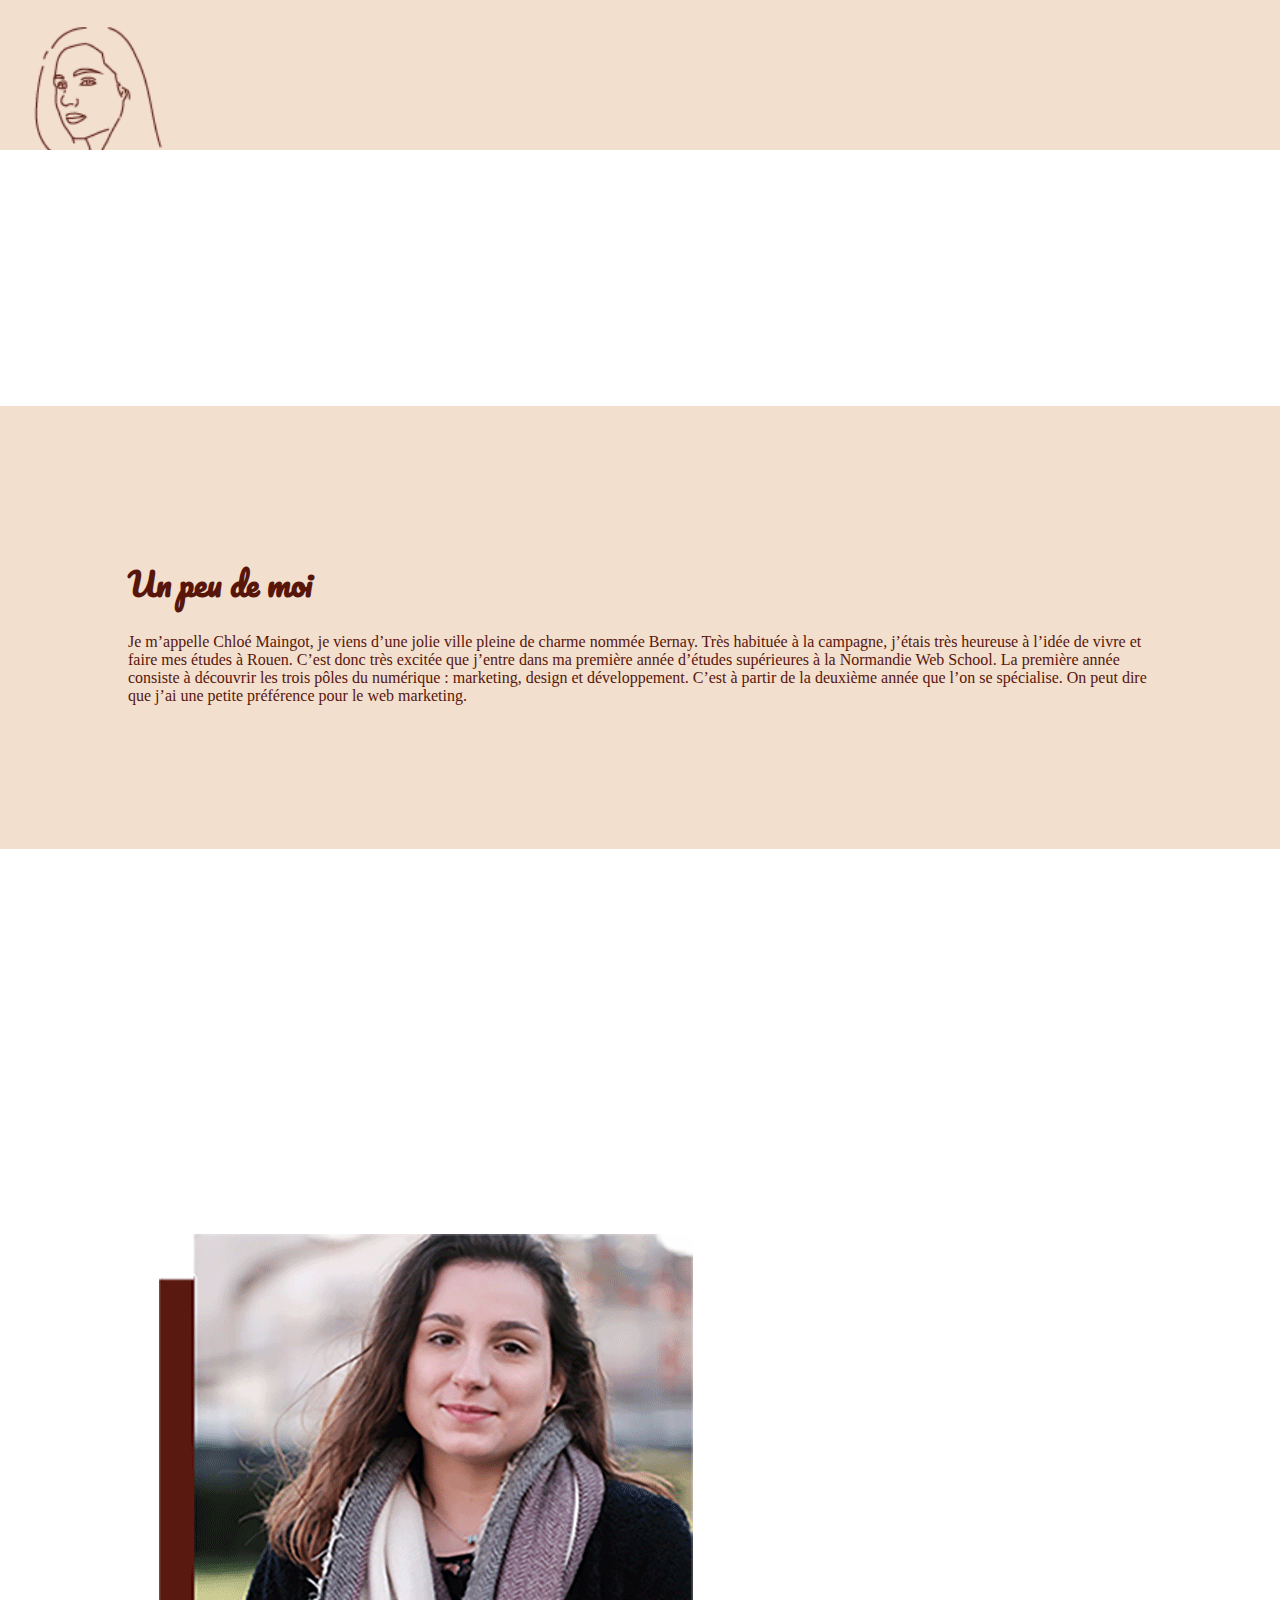
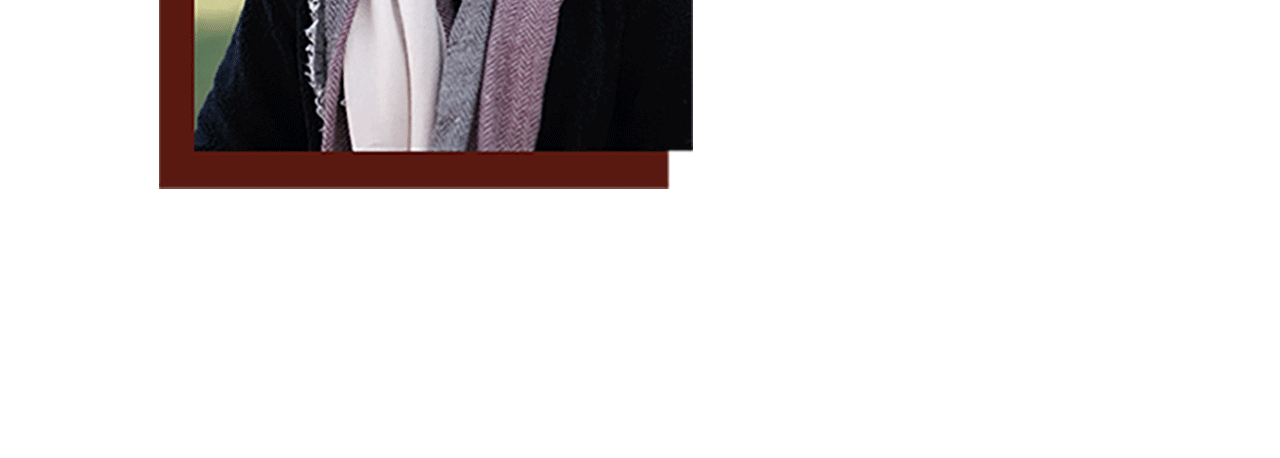
==== index.html @ ec168b0d "image" ====
<!DOCTYPE html>

<html>
     <head>
        <meta charset="utf-8">
        <link rel="stylesheet" href="style.css">
        <meta name="viewport" content="width=device-width,initial-scale=1.0"/>
        <link href="https://fonts.googleapis.com/css?family=Roboto&display=swap" rel="stylesheet">
        <link href="https://fonts.googleapis.com/css?family=Pacifico&display=swap" rel="stylesheet"> 
    <title>Chloé Maingot</title>
     </head>

     <body>
        <header class="navigation"></header>
        <div class="wrapper">
        <div class="box1"><class="bannière"><img  class="logo" src="css\img\chloe_maingot.png">
            
            <ul class="menu">
                <li><a href="#Chloé Maingot"></a>Chloe Maingot</li>

                <li><a href="#Mes réalisations"></a>Mes réalisations</li>

             </ul>
            </diV>
        
       <div class="box2"></div>

       <div class="box3">
           <h1 class="titre">Un peu de moi</h1>
           <p>Je m’appelle Chloé Maingot, je viens d’une jolie ville pleine de charme nommée Bernay. Très habituée à la campagne, j’étais très heureuse à l’idée de vivre et faire mes études à Rouen.
            C’est donc très excitée que j’entre dans ma première année d’études supérieures à  la Normandie Web School. La première année consiste à découvrir les trois pôles du numérique : marketing, design et développement.
            C’est à partir de la deuxième année que l’on se spécialise. On peut dire que j’ai une petite préférence pour le web marketing.</p>
       </div>

       <div class="box4"><img class="moi" src="css\img\chloe-maingot.png"></div>

         </header>
     </body>
---- style.css ----
/*Haut de Page*/

html,body {
    margin: 0%;
    padding: 0%
}
.wrapper{
    display: grid;
}
.box1{
    background-color: #f2dfce;
    height: 150px;
    width: 150%;
}
.logo{
    height: none;
    width: 10%;
    padding-right: 10%;

}
.menu{
    list-style: none;
    display: flex;
    padding-right: 30%;
    font-family: cursive;
    color:#58160b ;
    font-size: 100%;
}
.box2{
    padding: 10%;
    background-color: #ffffff;
}
.box3{
    padding: 10%;
    background-color: #f2dfce;
    font-family: Georgia, 'Times New Roman', Times, serif;
    color: #58160b;
}
.titre{
    color: #58160b;
    padding-left: center;
    font-family: 'Pacifico', cursive;
}
.box4{
    height: 50px;
    width: auto;
}
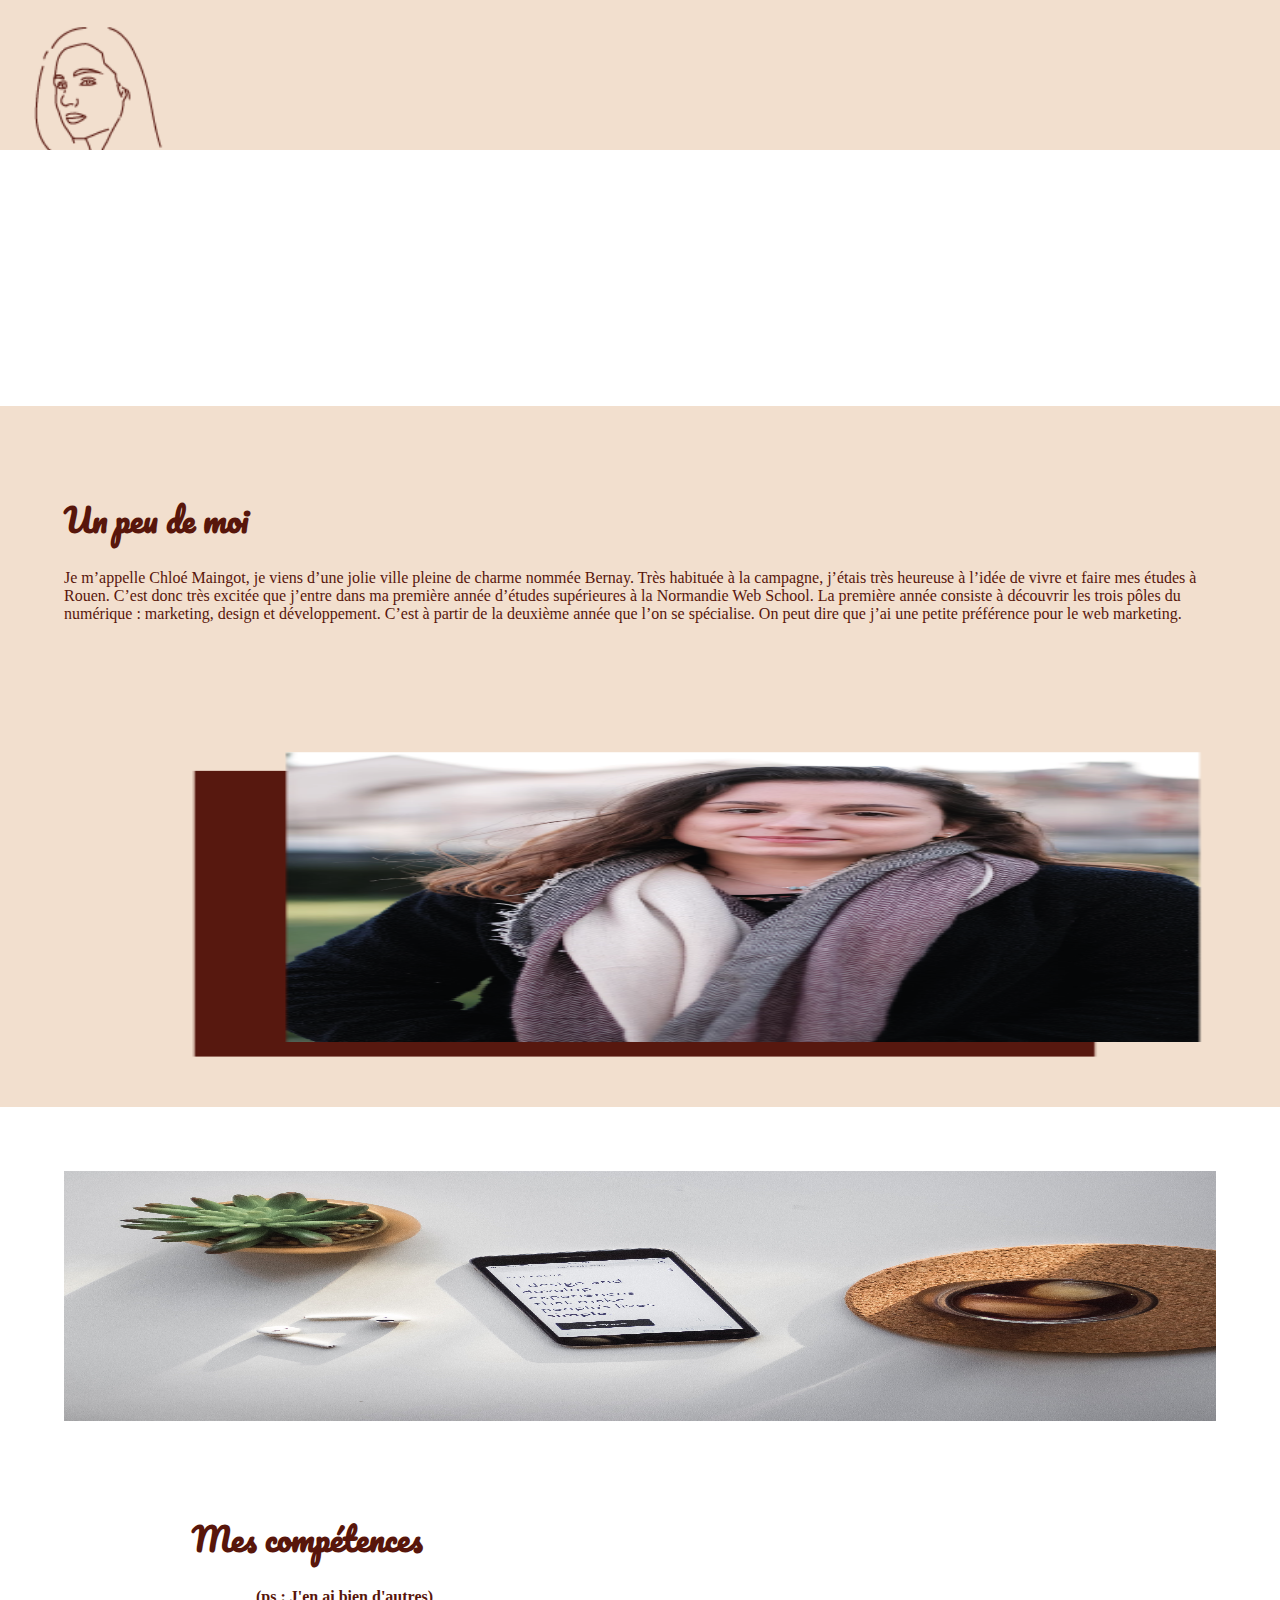
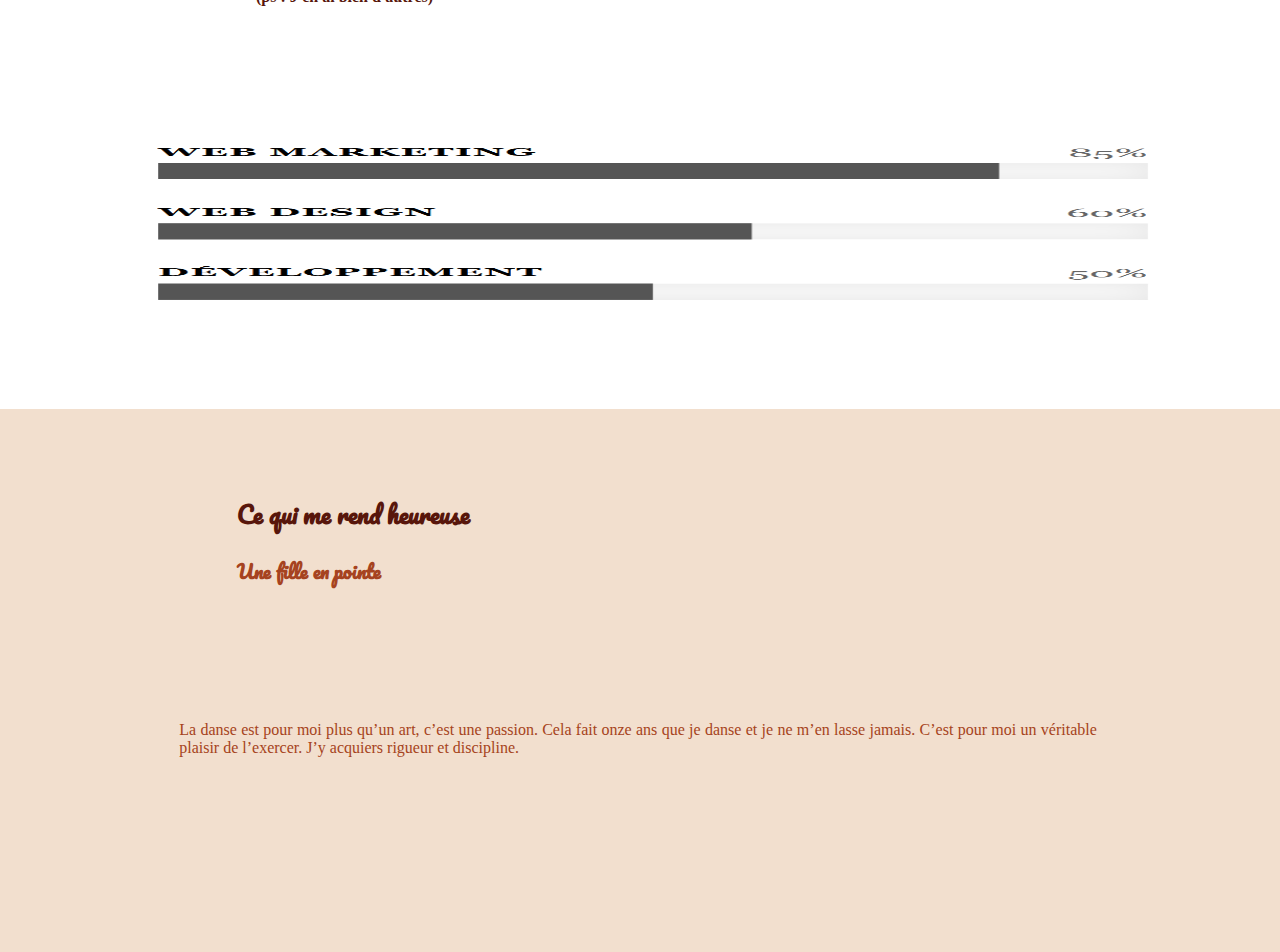
==== commit c98b2efb: "avancement" ====
--- a/index.html
+++ b/index.html
@@ -28,12 +28,30 @@
 
        <div class="box3">
            <h1 class="titre">Un peu de moi</h1>
-           <p>Je m’appelle Chloé Maingot, je viens d’une jolie ville pleine de charme nommée Bernay. Très habituée à la campagne, j’étais très heureuse à l’idée de vivre et faire mes études à Rouen.
+           <p class="présentation">Je m’appelle Chloé Maingot, je viens d’une jolie ville pleine de charme nommée Bernay. Très habituée à la campagne, j’étais très heureuse à l’idée de vivre et faire mes études à Rouen.
             C’est donc très excitée que j’entre dans ma première année d’études supérieures à  la Normandie Web School. La première année consiste à découvrir les trois pôles du numérique : marketing, design et développement.
             C’est à partir de la deuxième année que l’on se spécialise. On peut dire que j’ai une petite préférence pour le web marketing.</p>
        </div>
 
-       <div class="box4"><img class="moi" src="css\img\chloe-maingot.png"></div>
+       <div class="box4"><img class="moi" src="css\img\unpeu-demoi.png"></div>
+       <div class="box5"><img class="competences" src="css\img\skills.jpg"></div>
+       <div class="box6">
+           <h1 class="titre2">Mes compétences</h1>
+           <h4 class="sous-titre">(ps : J'en ai bien d'autres)</h4>
+       </div>
+
+       <div class="box7"><img class="progression" src="css\img\barre-de-progression.png"></div>
+       <div class="box8">
+           <h2 class="passions">Ce qui me rend heureuse</h2>
+
+       
+
+       <div class="box9">
+            <h3 class="danse">Une fille en pointe</h3>
+            <p class="danse2">La danse est pour moi plus qu’un art, c’est une passion. Cela fait onze ans que je danse et je ne m’en lasse jamais. C’est pour moi un véritable  plaisir de l’exercer. J’y acquiers rigueur et discipline.</p>
+       </div>
+
+       </div>
 
          </header>
      </body>--- a/style.css
+++ b/style.css
@@ -32,7 +32,7 @@
     background-color: #ffffff;
 }
 .box3{
-    padding: 10%;
+    padding: 5%;
     background-color: #f2dfce;
     font-family: Georgia, 'Times New Roman', Times, serif;
     color: #58160b;
@@ -42,7 +42,61 @@
     padding-left: center;
     font-family: 'Pacifico', cursive;
 }
+.presentation{
+    text-align: justify;
+}
 .box4{
-    height: 50px;
-    width: auto;
+    background-color: #f2dfce;
+   
+}
+.moi{
+    height: 400px;
+    width: 103%;
+}
+.box5{
+    padding: 5%;
+    background-color: #ffffff;
+}
+.competences{
+    height: 250px;
+    width: 100%;
+}
+.titre2{
+    color: #58160b;
+    padding-left: 15%;
+    font-family: 'Pacifico', cursive;
+}
+.sous-titre{
+    color: #58160b;
+    padding-left: 20%;
+    font-family: Georgia, 'Times New Roman', Times, serif;
+}
+.box7{
+   padding: 5%; 
+}
+.progression{
+    height: 250px;
+    width: 100%;
+}
+.box8{
+    padding: 5%;
+    background-color: #F2DFCe;
+
+}
+.passions{
+    color: #58160b;
+    padding-left: 15%;
+    font-family: 'Pacifico', cursive;
+}
+.danse{
+    color: #a64320;
+    padding-left: 15%;
+    padding-right: center;
+    font-family: 'Pacifico', cursive;  
+}
+.danse2{
+    padding: 10%;
+    text-align: justify;
+    font-family: Georgia, 'Times New Roman', Times, serif;
+    color: #a64320;  
 }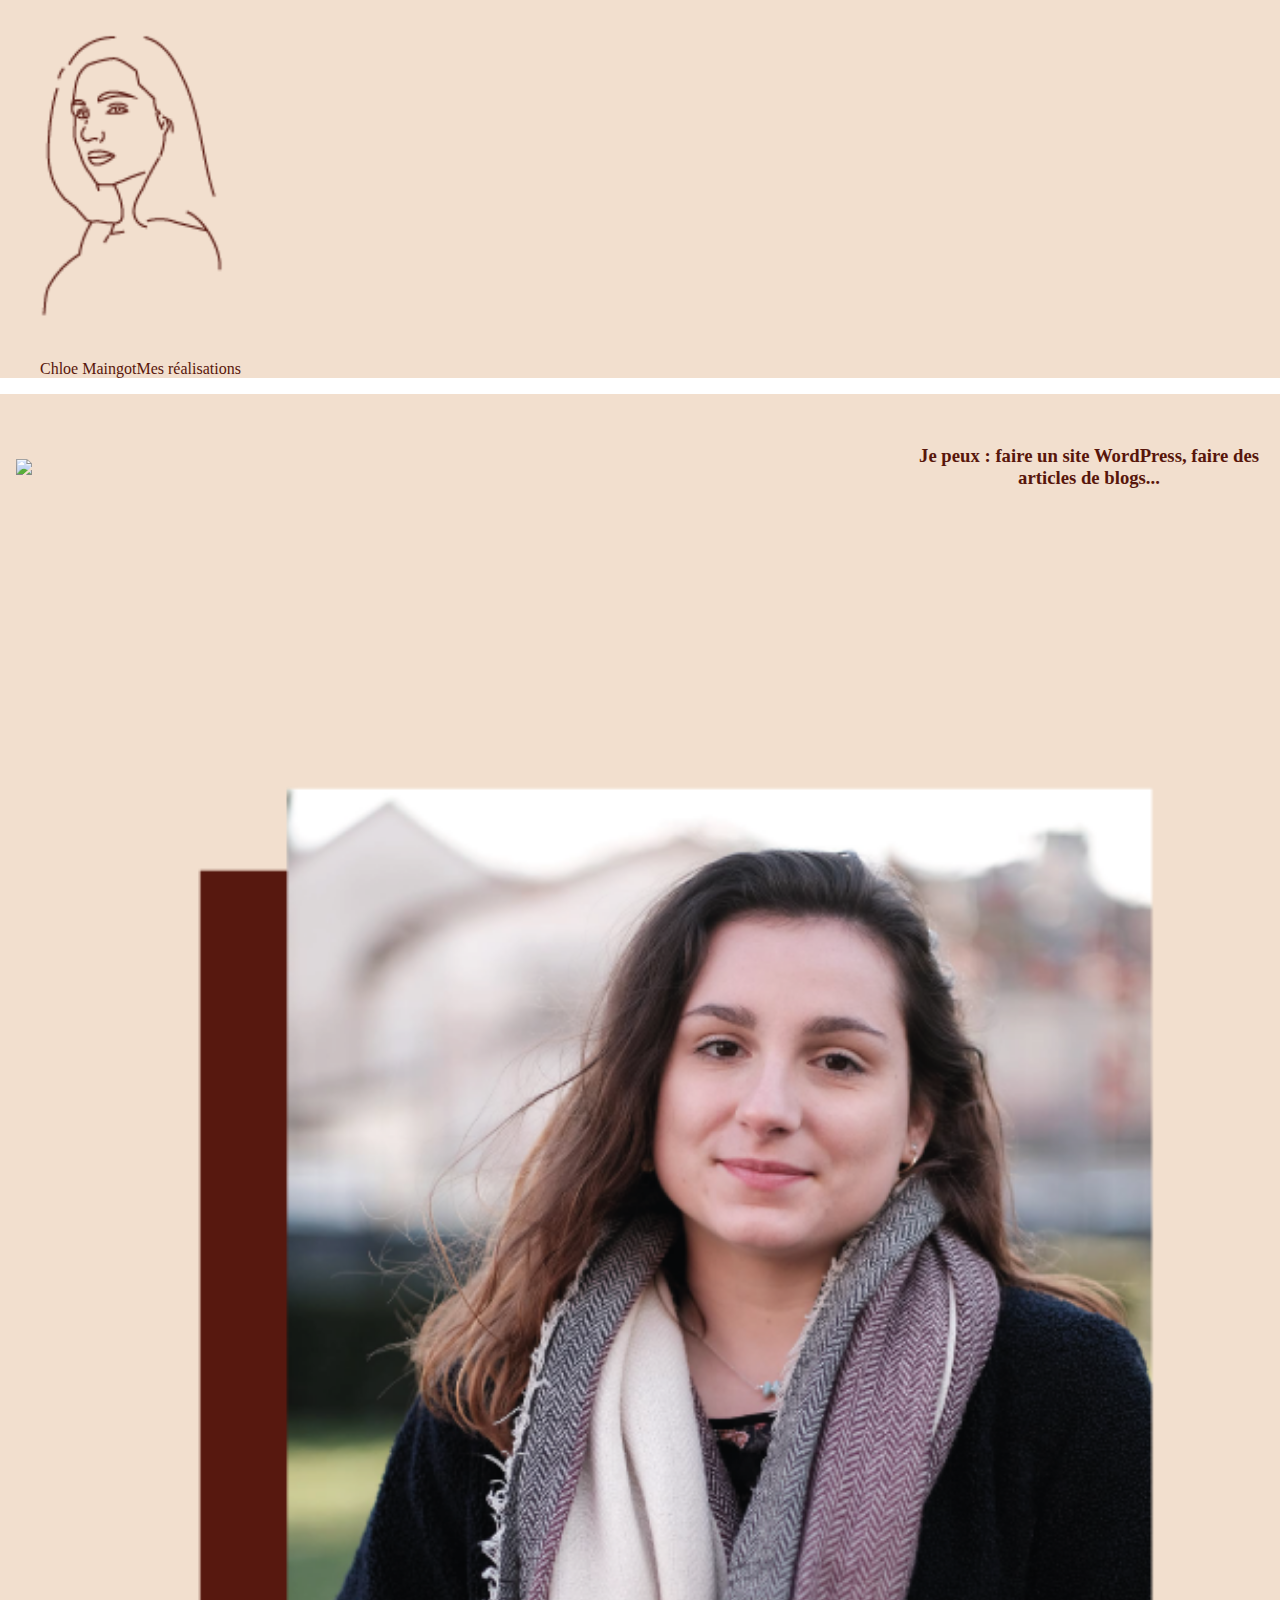
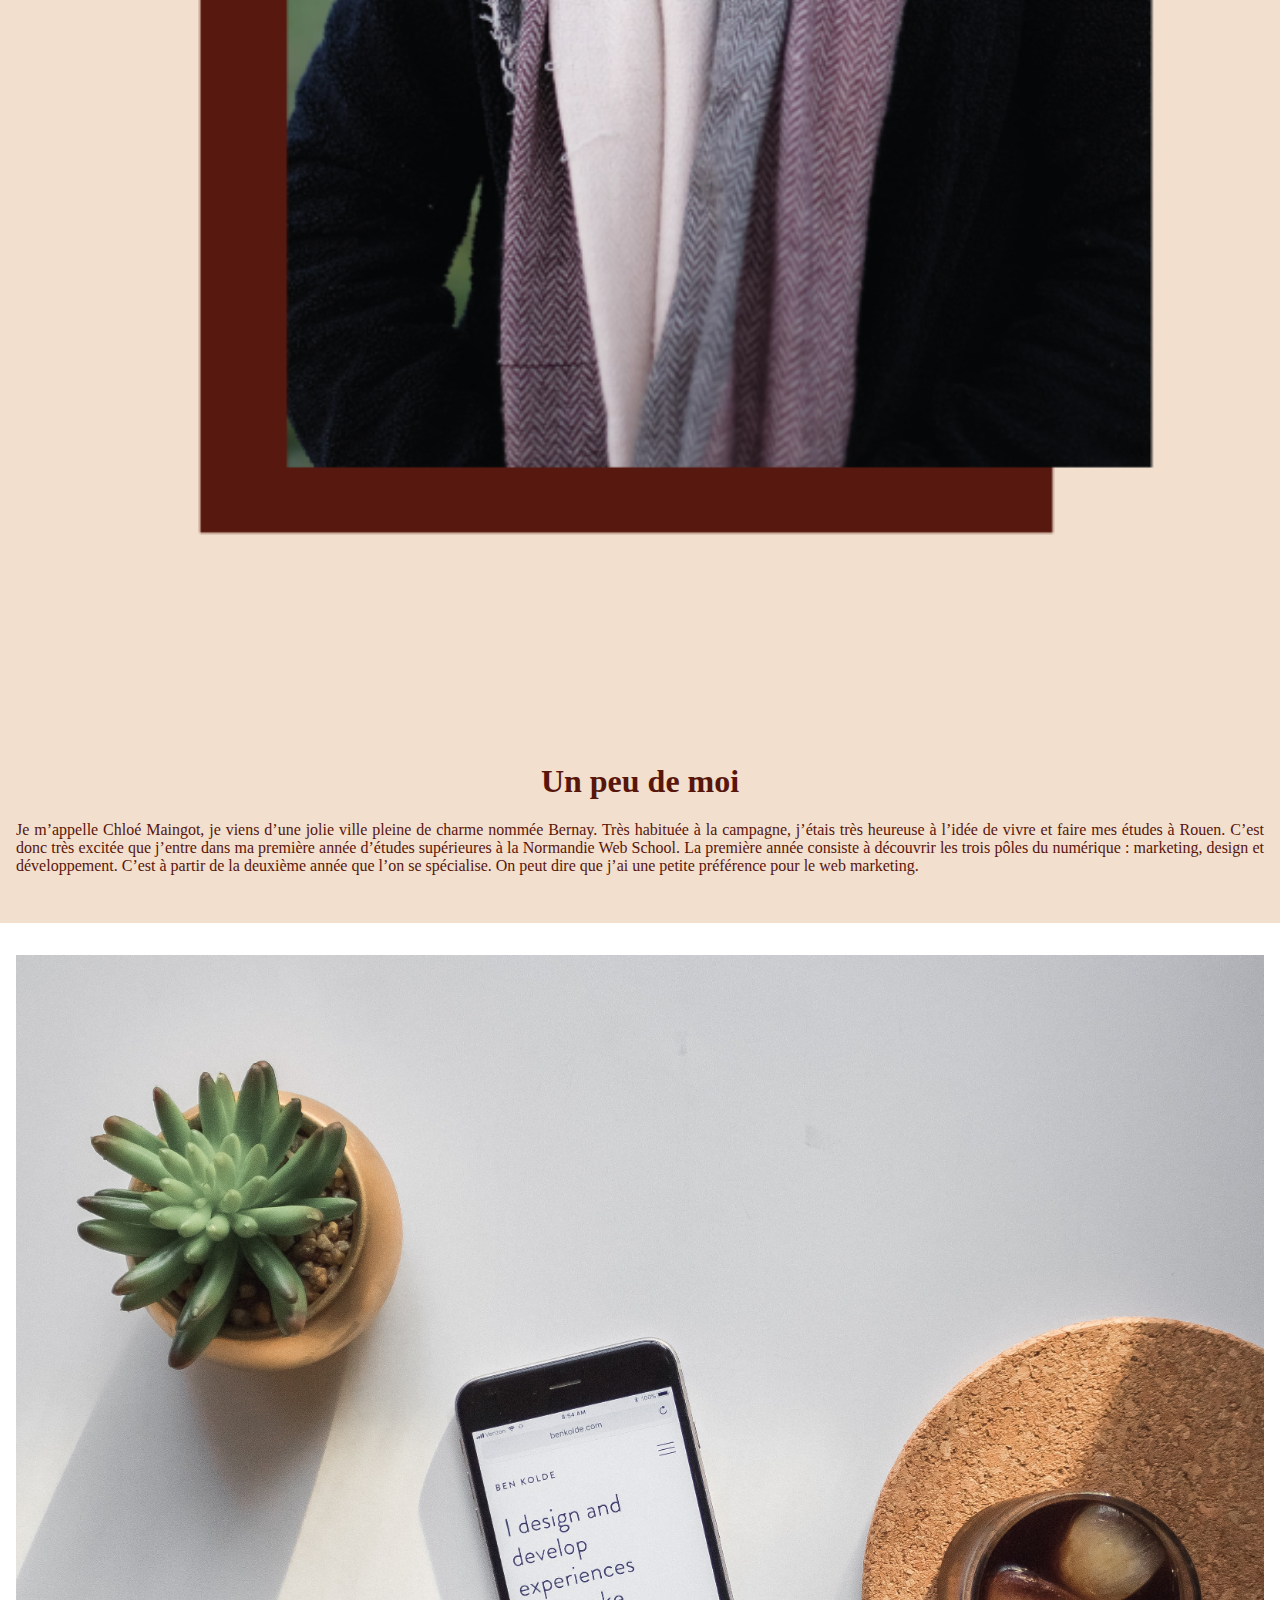
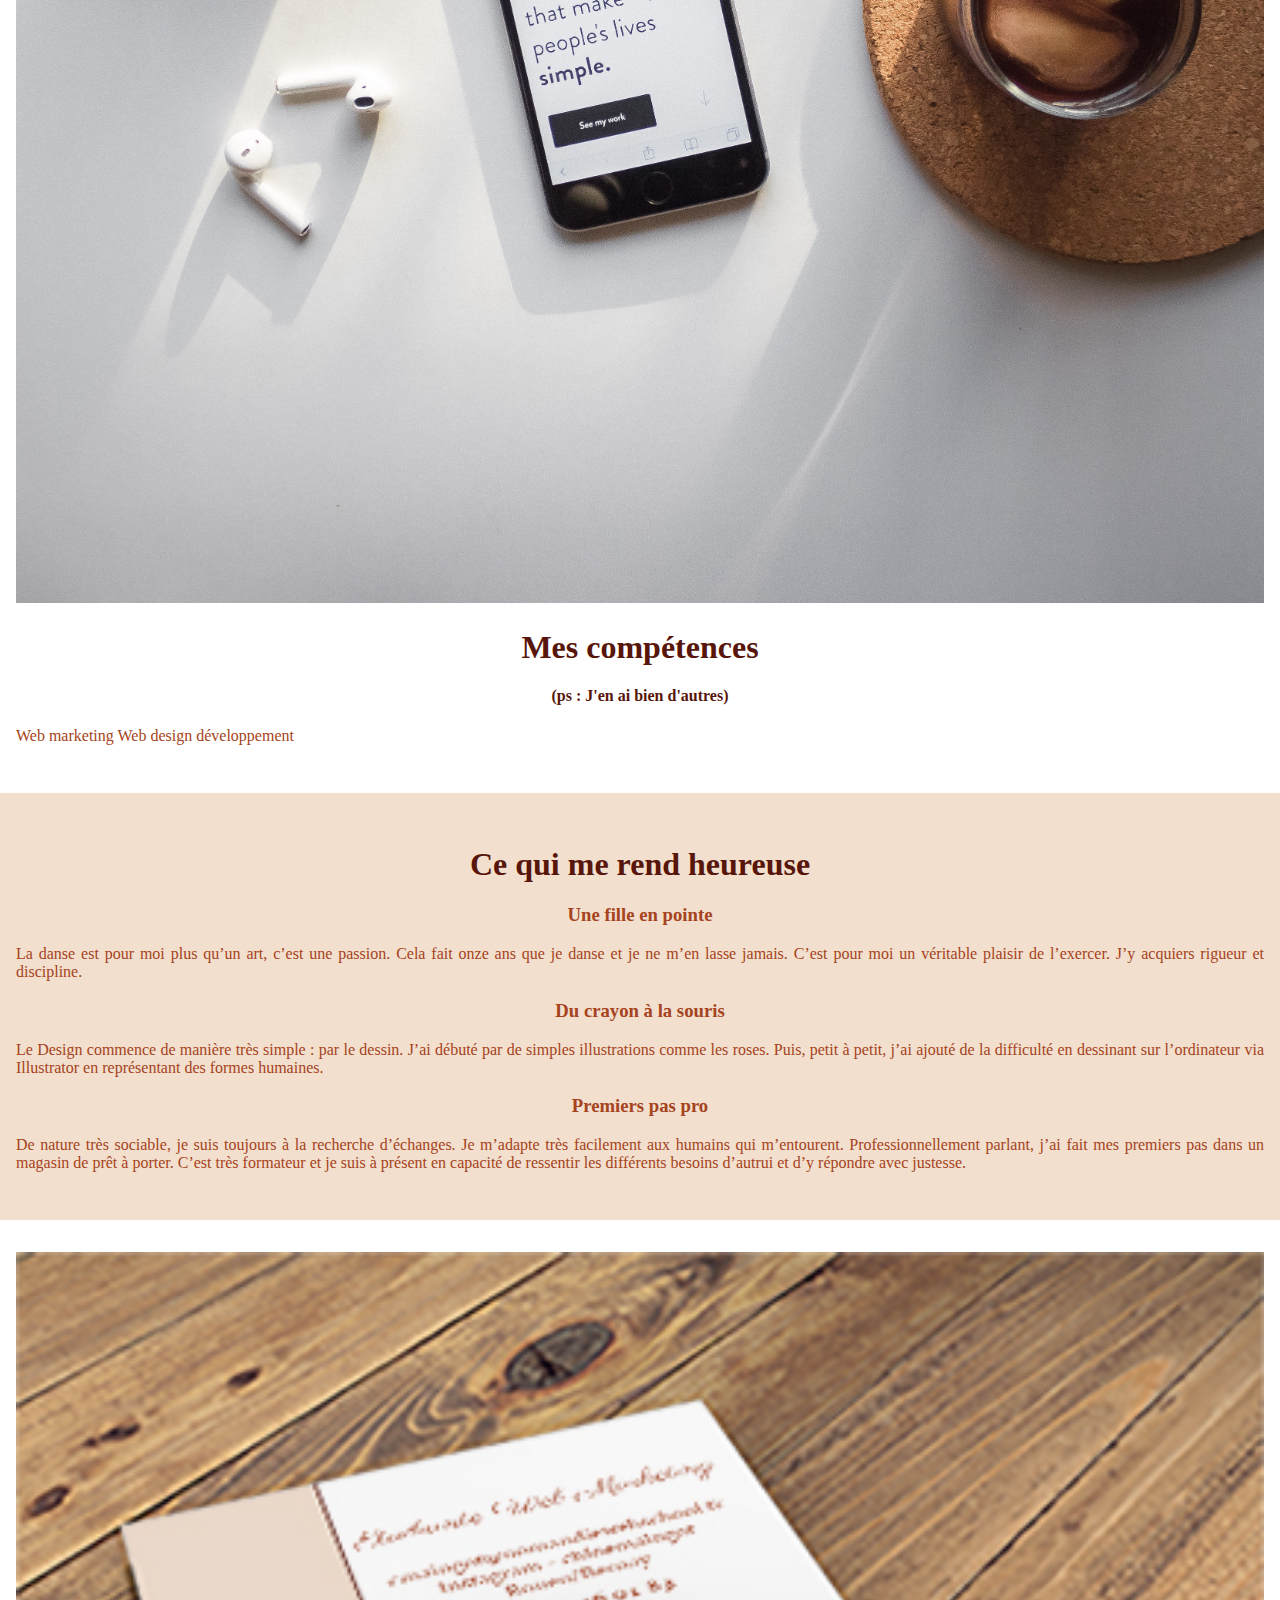
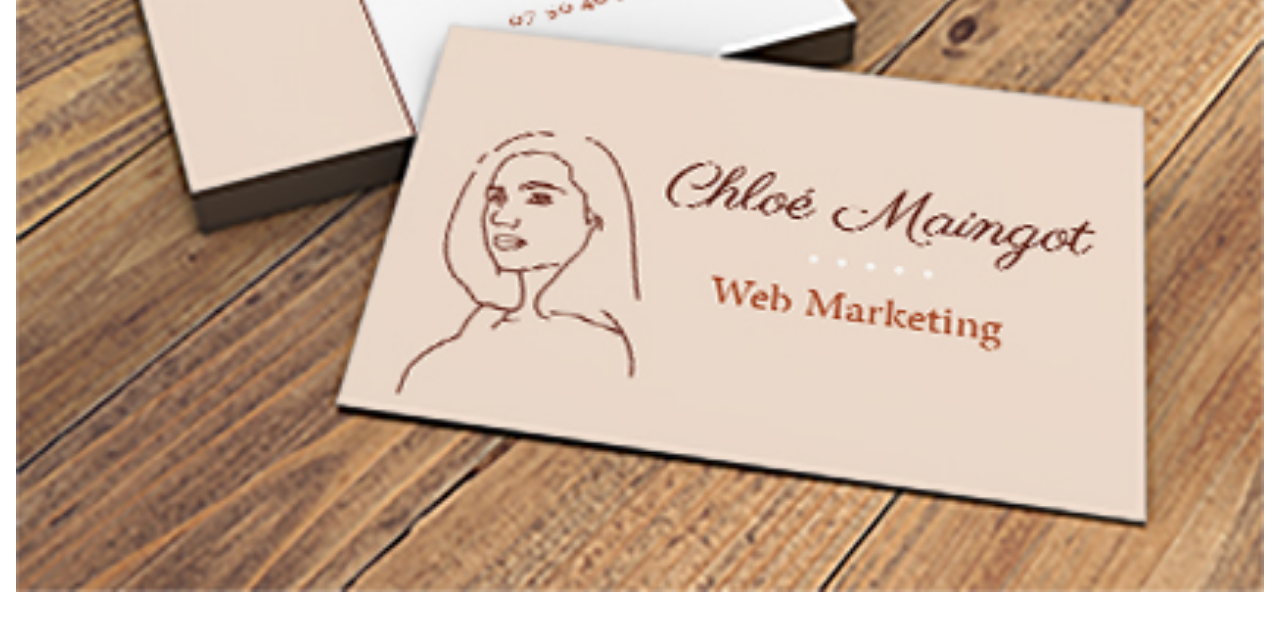
==== commit 1c3c2dbc: "Nouveau code" ====
--- a/index.html
+++ b/index.html
@@ -11,47 +11,79 @@
     <title>Chloé Maingot</title>
      </head>
 
-     <body>
-        <header class="navigation"></header>
-        <div class="wrapper">
-        <div class="box1"><class="bannière"><img  class="logo" src="css\img\chloe_maingot.png">
-            
-            <ul class="menu">
+   
+
+        <header id="header">
+            <class="bannière"><img  class="logo" src="css\img\chloe_maingot.png">
+            <ul id="menu">
                 <li><a href="#Chloé Maingot"></a>Chloe Maingot</li>
 
                 <li><a href="#Mes réalisations"></a>Mes réalisations</li>
 
              </ul>
-            </diV>
-        
-       <div class="box2"></div>
+        </header>
 
-       <div class="box3">
-           <h1 class="titre">Un peu de moi</h1>
-           <p class="présentation">Je m’appelle Chloé Maingot, je viens d’une jolie ville pleine de charme nommée Bernay. Très habituée à la campagne, j’étais très heureuse à l’idée de vivre et faire mes études à Rouen.
-            C’est donc très excitée que j’entre dans ma première année d’études supérieures à  la Normandie Web School. La première année consiste à découvrir les trois pôles du numérique : marketing, design et développement.
-            C’est à partir de la deuxième année que l’on se spécialise. On peut dire que j’ai une petite préférence pour le web marketing.</p>
-       </div>
+            <section id="intro">
+                <img class="image" src="css\img\DSCF4926.JPG">
+                <div class="content">
+                    <h3 class="jepeux">Je peux : faire un site WordPress, faire des articles de blogs...</h3>
+                </div>
+            </section>
 
-       <div class="box4"><img class="moi" src="css\img\unpeu-demoi.png"></div>
-       <div class="box5"><img class="competences" src="css\img\skills.jpg"></div>
-       <div class="box6">
-           <h1 class="titre2">Mes compétences</h1>
-           <h4 class="sous-titre">(ps : J'en ai bien d'autres)</h4>
-       </div>
+            <section id="unpeudemoi">
+                <img  class="moi" src="css\img\unpeu-demoi.png">
+                <div class="content"> 
+                    <h1 class="titre">Un peu de moi</h1>
+                    <p class="présentation">Je m’appelle Chloé Maingot, je viens d’une jolie ville pleine de charme nommée Bernay. Très habituée à la campagne, j’étais très heureuse à l’idée de vivre et faire mes études à Rouen.
+                     C’est donc très excitée que j’entre dans ma première année d’études supérieures à  la Normandie Web School. La première année consiste à découvrir les trois pôles du numérique : marketing, design et développement.
+                     C’est à partir de la deuxième année que l’on se spécialise. On peut dire que j’ai une petite préférence pour le web marketing.</p>
+                </div>
+            </section>
+       
 
-       <div class="box7"><img class="progression" src="css\img\barre-de-progression.png"></div>
-       <div class="box8">
-           <h2 class="passions">Ce qui me rend heureuse</h2>
+        <body>
+            <section id="competences">
+                <img class="skills" src="css\img\skills.jpg">
+                <div class="content">
+                    <h1>Mes compétences</h1>
+                    <h4>(ps : J'en ai bien d'autres)</h4> 
+                    <p>
+                        Web marketing
+                        Web design
+                        développement
+                    </p>
+                </div>
+            </section>
+
+            <section id="loisirs">
+                <h1>Ce qui me rend heureuse</h1>
+                <h3>Une fille en pointe</h3> 
+                <p>
+                    La danse est pour moi plus qu’un art, c’est une passion. Cela fait onze ans que je danse et je ne m’en lasse jamais. C’est pour moi un véritable  plaisir de l’exercer. J’y acquiers rigueur et discipline. </p>
+                <h3>Du crayon à la souris</h3> 
+                <p>Le Design commence de manière très simple : par le dessin. J’ai débuté par de simples illustrations comme les roses. Puis, petit à petit, j’ai ajouté de la difficulté en dessinant sur l’ordinateur via Illustrator en représentant des formes humaines.</p>
+                <h3>Premiers pas pro</h3>
+                <p>De nature très sociable, je suis toujours à la recherche d’échanges. Je m’adapte très facilement aux humains qui m’entourent. Professionnellement parlant, j’ai fait mes premiers pas dans un magasin de prêt à porter. C’est très formateur et je suis à présent en capacité de ressentir les différents besoins d’autrui et d’y répondre avec justesse.</p>
+            </section>
+
+            <section id="mapageinfo">
+                <img class="carte" src="css\img\carte-de-visite.jpg">
+                <div class="content">
+                    
+                </div>
+            </section>
+            
+
+
+
+
+
+        </body>
+
 
        
 
-       <div class="box9">
-            <h3 class="danse">Une fille en pointe</h3>
-            <p class="danse2">La danse est pour moi plus qu’un art, c’est une passion. Cela fait onze ans que je danse et je ne m’en lasse jamais. C’est pour moi un véritable  plaisir de l’exercer. J’y acquiers rigueur et discipline.</p>
-       </div>
 
-       </div>
+    
 
-         </header>
-     </body>+
--- a/style.css
+++ b/style.css
@@ -5,21 +5,22 @@
     margin: 0%;
     padding: 0%
 }
-.wrapper{
-    display: grid;
+
+
+/* ------------------------- */
+
+section {
+    padding: 2em 1em;
 }
-.box1{
-    background-color: #f2dfce;
-    height: 150px;
-    width: 150%;
+
+
+#header {
+    background-color: #F2DFCe;
 }
 .logo{
-    height: none;
-    width: 10%;
-    padding-right: 10%;
-
+    width: 20%;
 }
-.menu{
+#menu{
     list-style: none;
     display: flex;
     padding-right: 30%;
@@ -27,76 +28,83 @@
     color:#58160b ;
     font-size: 100%;
 }
-.box2{
-    padding: 10%;
+#intro{
     background-color: #ffffff;
 }
-.box3{
-    padding: 5%;
+.image{
+   
+    width: 100%;
+}
+.jepeux{
+    text-align: center;
+    font-family: cursive; 
+    color: #58160b; 
+}
+
+#unpeudemoi {
     background-color: #f2dfce;
-    font-family: Georgia, 'Times New Roman', Times, serif;
+}
+.titre{
+    font-family: cursive;
+    text-align: center;
     color: #58160b;
 }
-.titre{
+.présentation {
+    text-align: justify;
     color: #58160b;
-    padding-left: center;
-    font-family: 'Pacifico', cursive;
-}
-.presentation{
-    text-align: justify;
-}
-.box4{
-    background-color: #f2dfce;
-   
+    font-family: Georgia, 'Times New Roman', Times, serif;
 }
 .moi{
-    height: 400px;
-    width: 103%;
+   
+    width: 100%;
 }
-.box5{
-    padding: 5%;
+#competences{
     background-color: #ffffff;
 }
-.competences{
-    height: 250px;
+.skills{
     width: 100%;
 }
-.titre2{
-    color: #58160b;
-    padding-left: 15%;
-    font-family: 'Pacifico', cursive;
+h1{
+    font-family: cursive;
+    text-align: center;
+    color: #58160b; 
 }
-.sous-titre{
-    color: #58160b;
-    padding-left: 20%;
+h3{
+    font-family: cursive;
+    text-align: center;
+    color: #a64320;     
+}
+h4{
+    font-family: cursive;
+    text-align: center;
+    color: #58160b;   
+}
+#loisirs{
+     background-color: #f2dfce;
+}
+p{
     font-family: Georgia, 'Times New Roman', Times, serif;
+    color: #a64320;
+    text-align: justify; 
 }
-.box7{
-   padding: 5%; 
+#mapageinfo{
+    background-color: #ffffff;
 }
-.progression{
-    height: 250px;
+.carte{
     width: 100%;
 }
-.box8{
-    padding: 5%;
-    background-color: #F2DFCe;
+@media screen and (min-width: 940px) {
 
-}
-.passions{
-    color: #58160b;
-    padding-left: 15%;
-    font-family: 'Pacifico', cursive;
-}
-.danse{
-    color: #a64320;
-    padding-left: 15%;
-    padding-right: center;
-    font-family: 'Pacifico', cursive;  
-}
-.danse2{
-    padding: 10%;
-    text-align: justify;
-    font-family: Georgia, 'Times New Roman', Times, serif;
-    color: #a64320;  
+
+    #intro {
+        background-color: #F2DFCe;
+        display: flex;
+        align-items: center;
+    }
+    #intro > div {
+        flex-grow: 1;
+    }
+    #competences > div {
+        flex-grow: 1;  
+    }
 }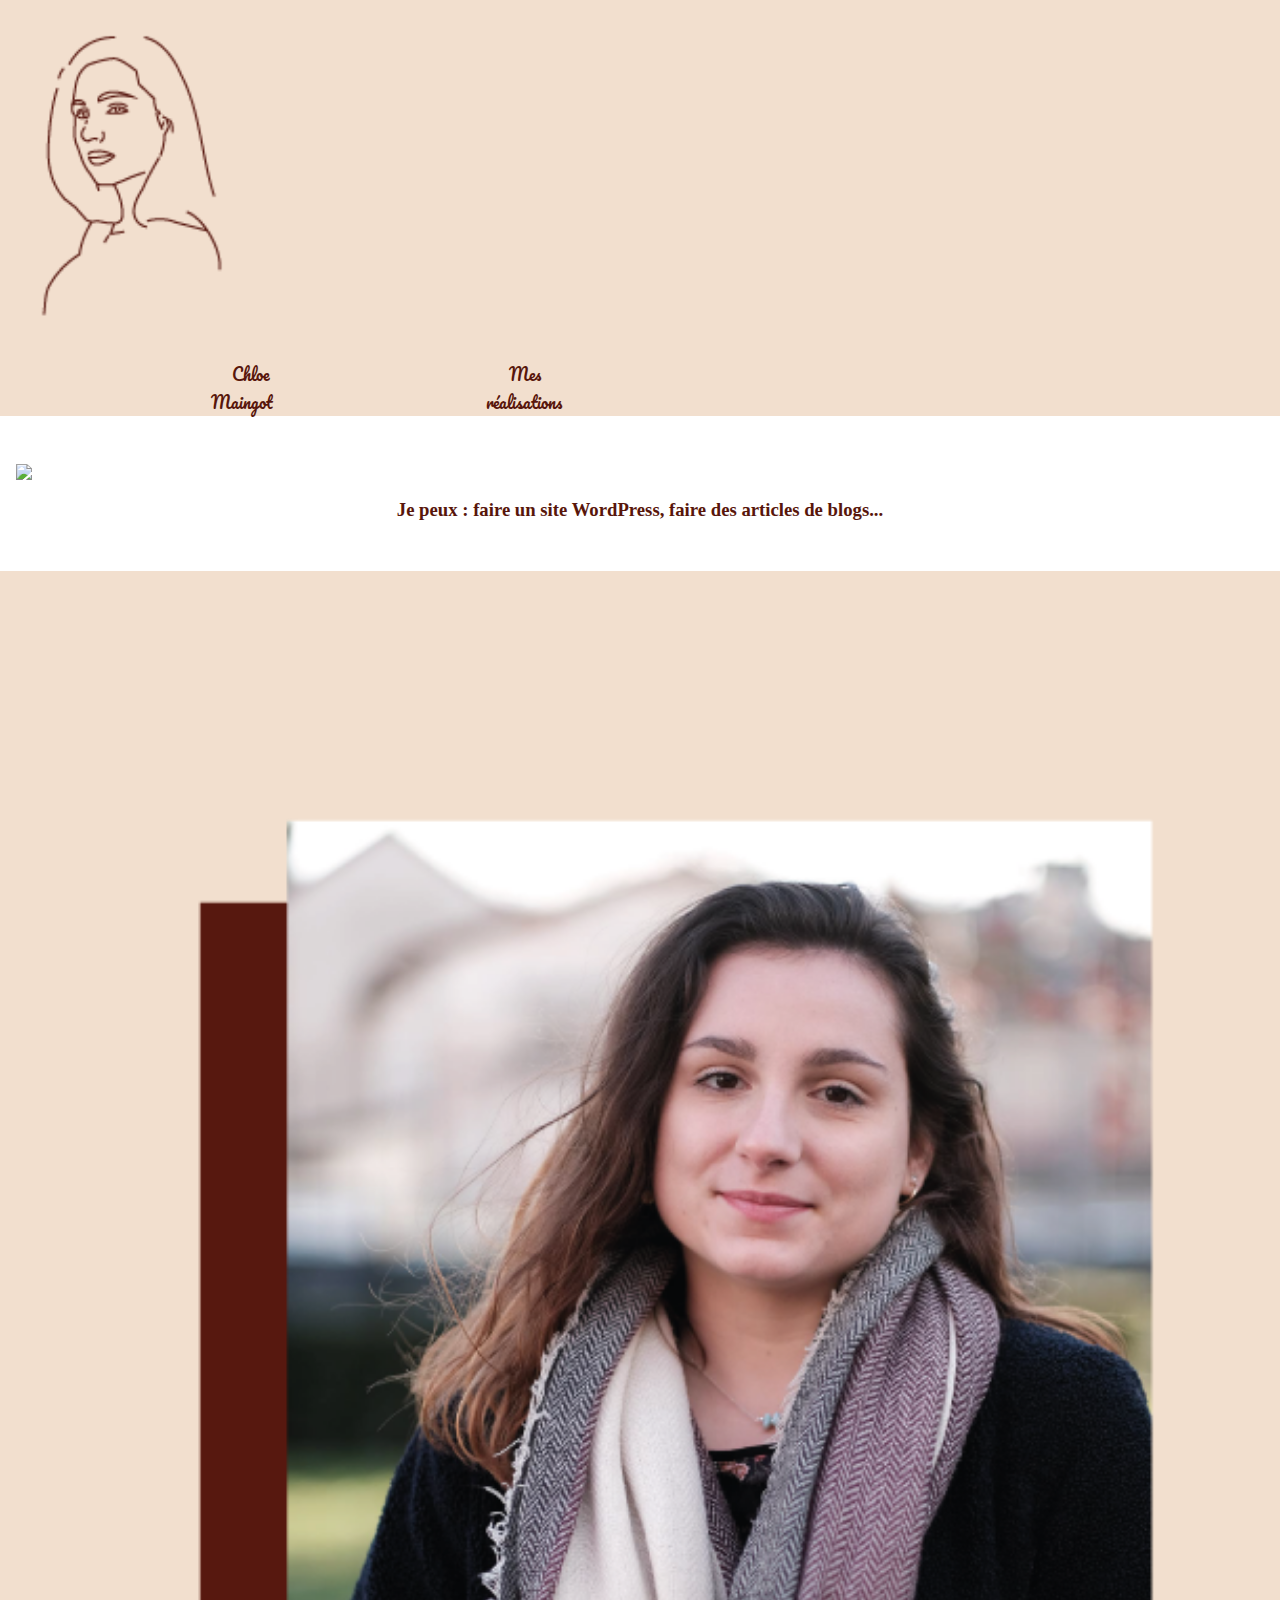
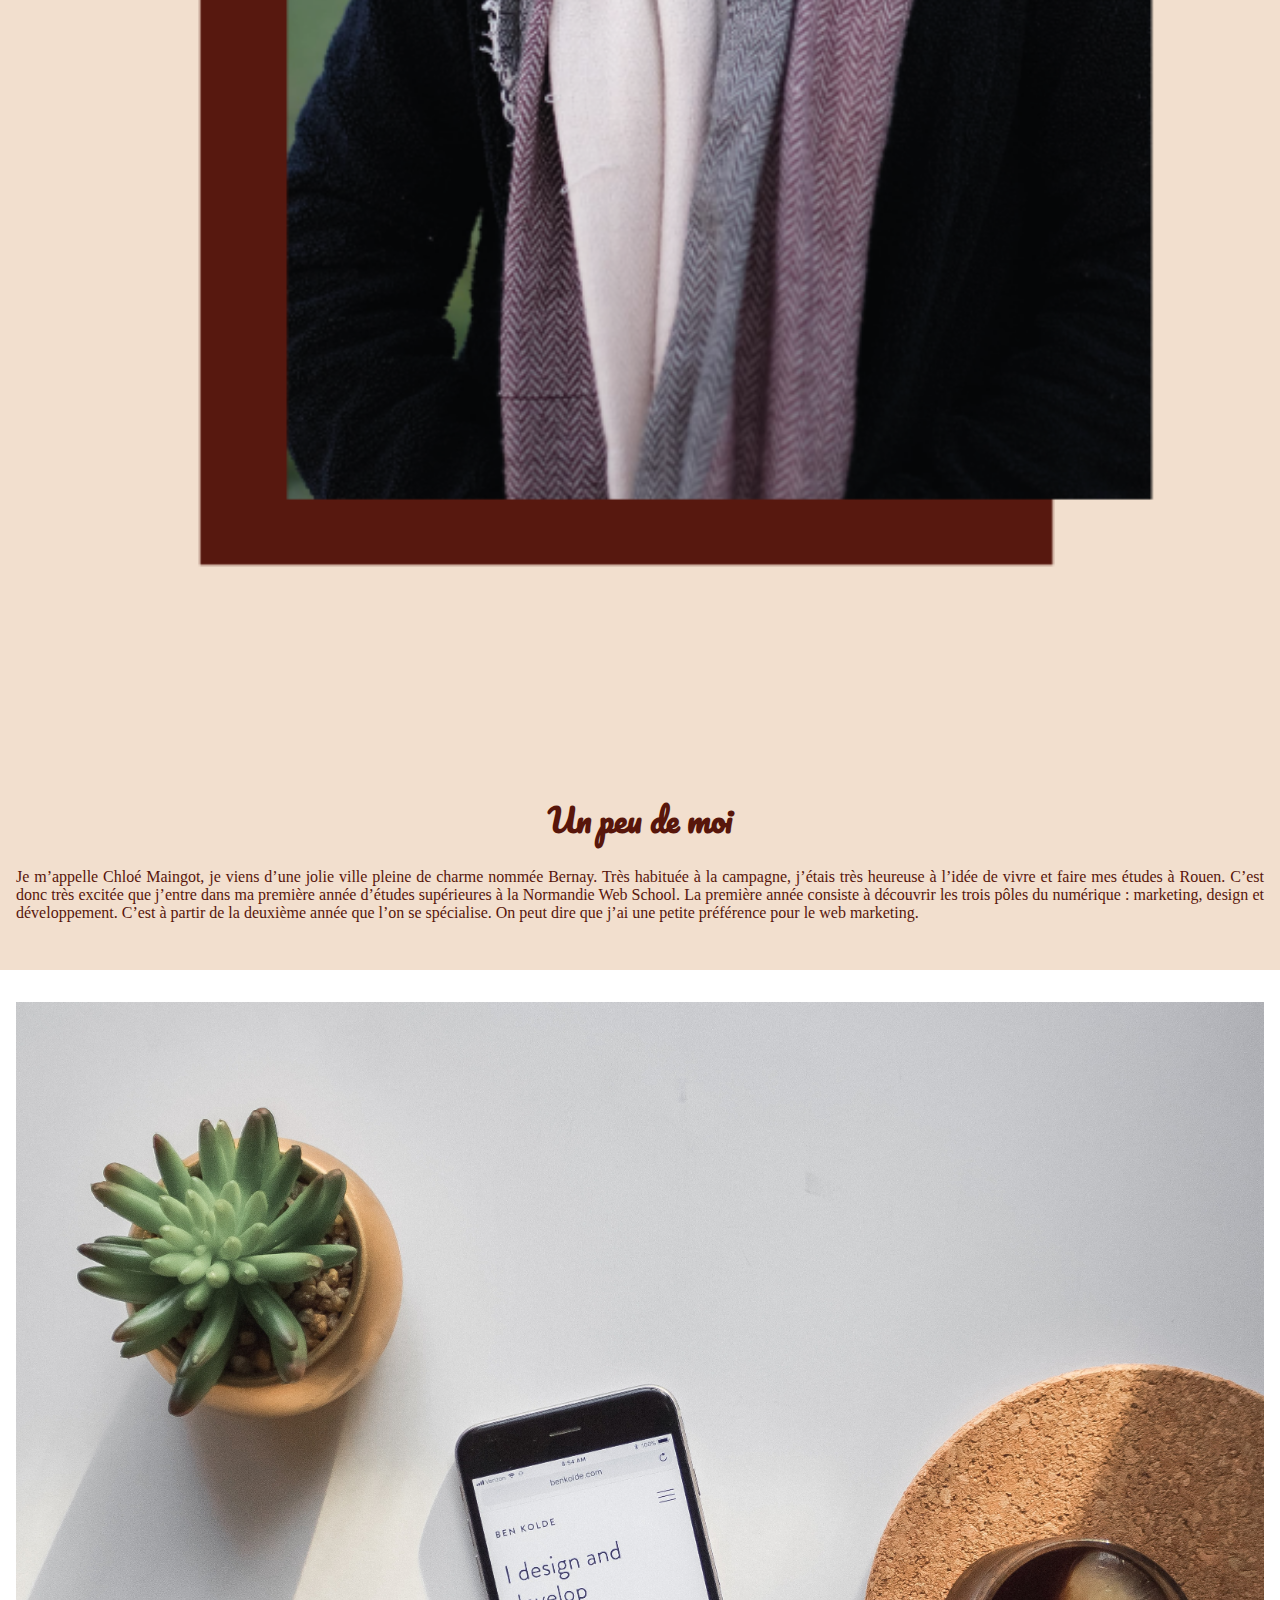
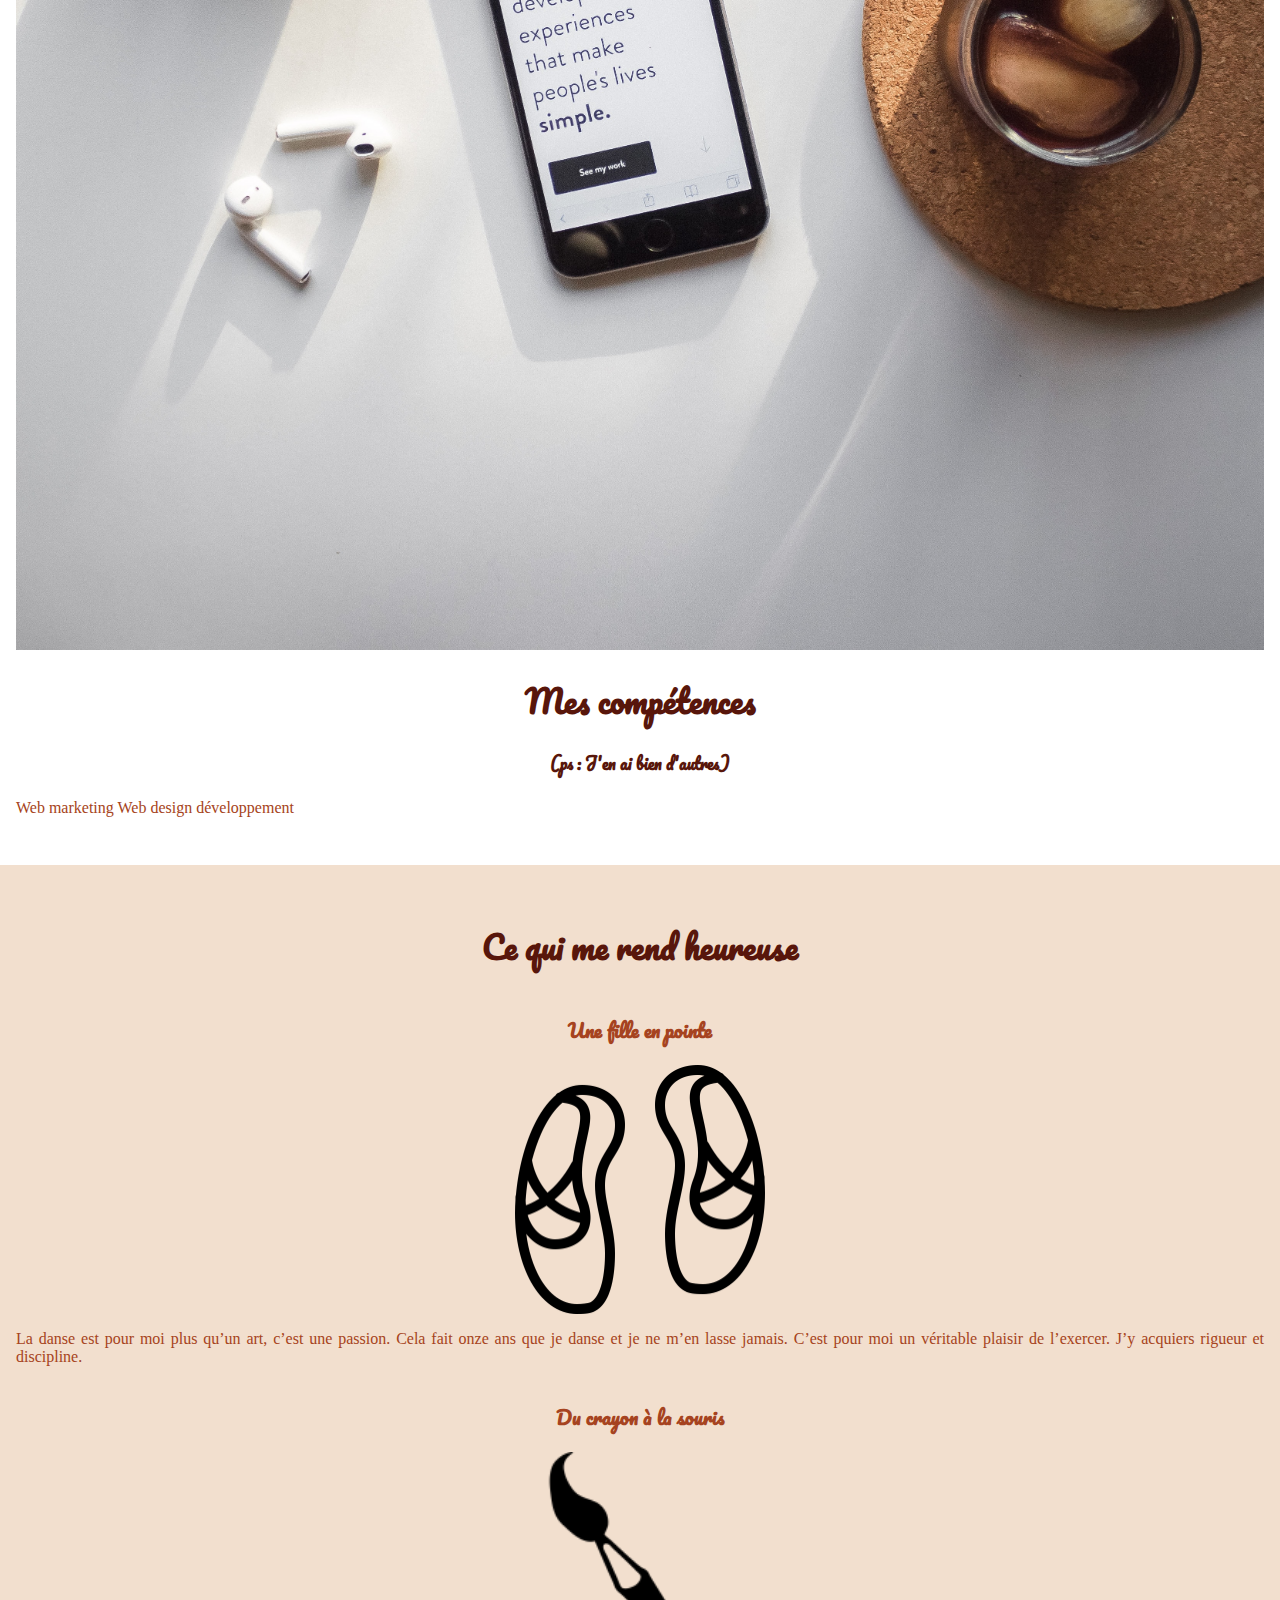
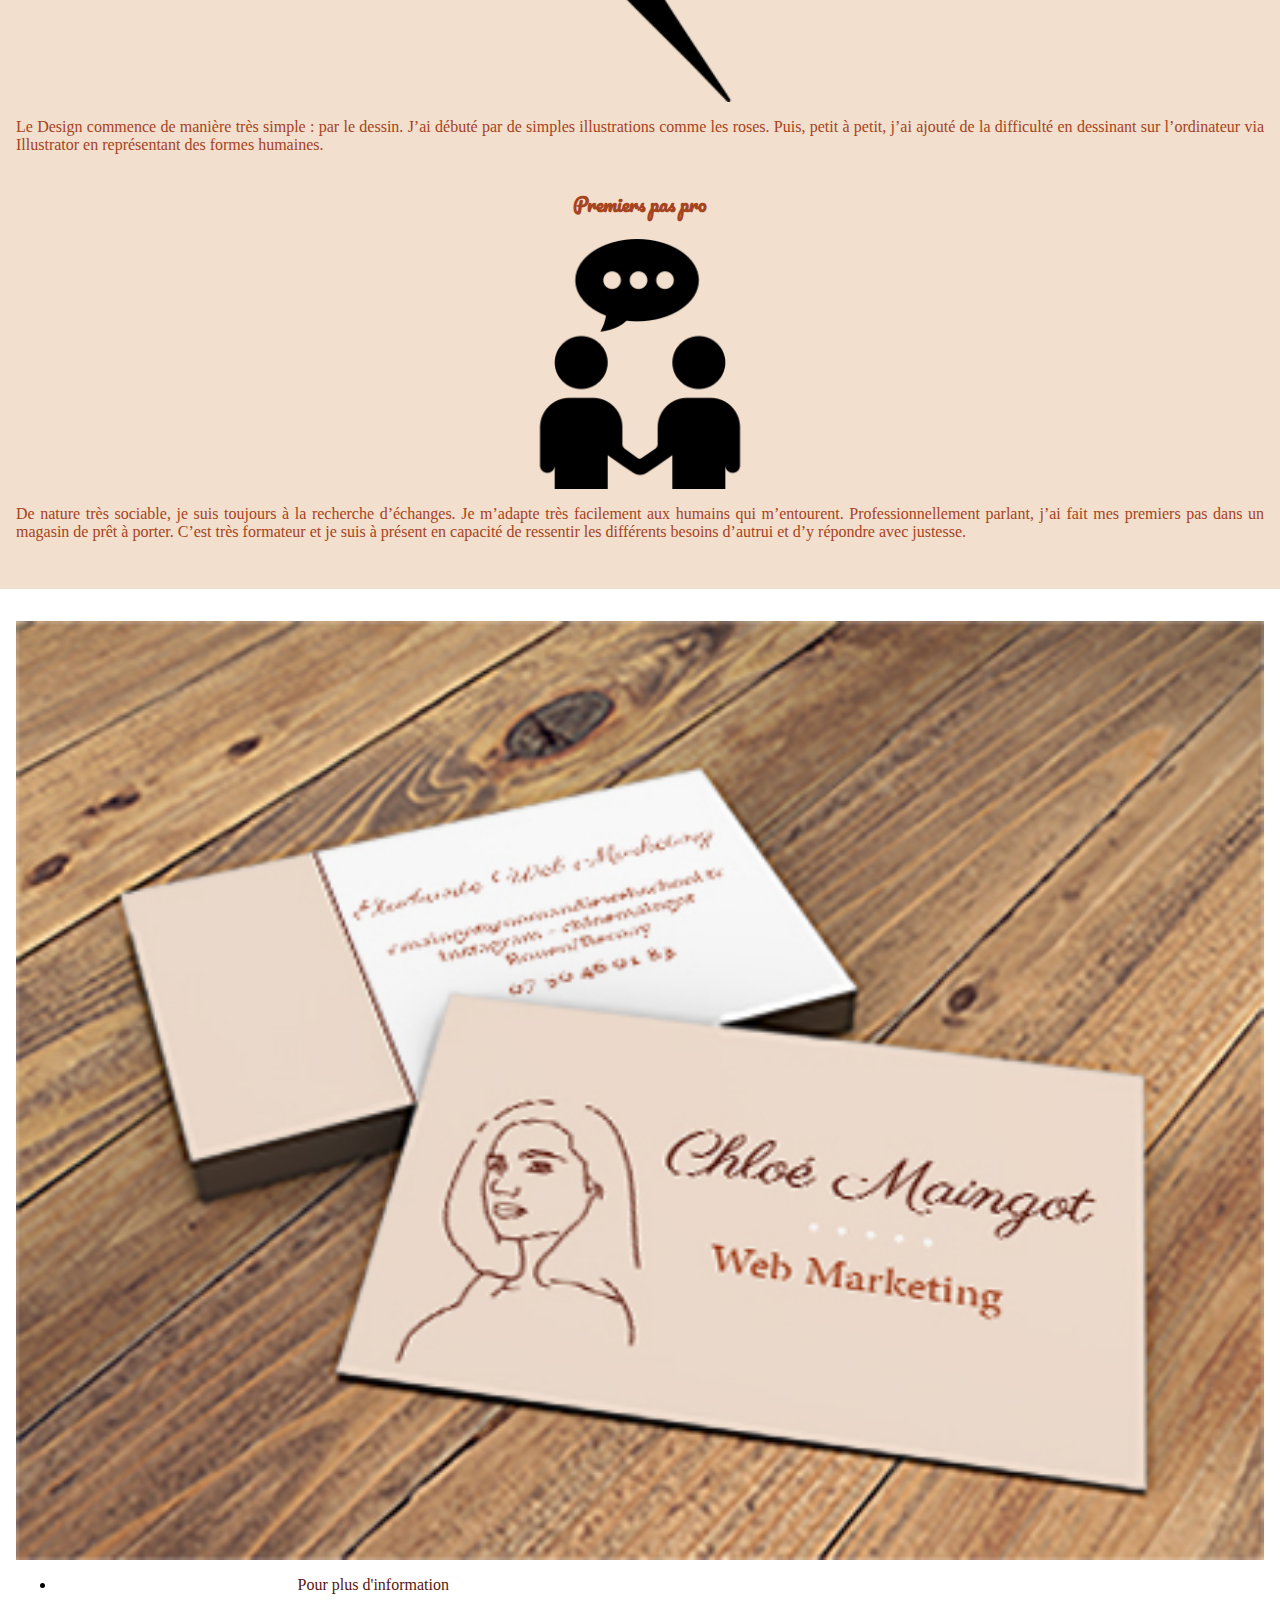
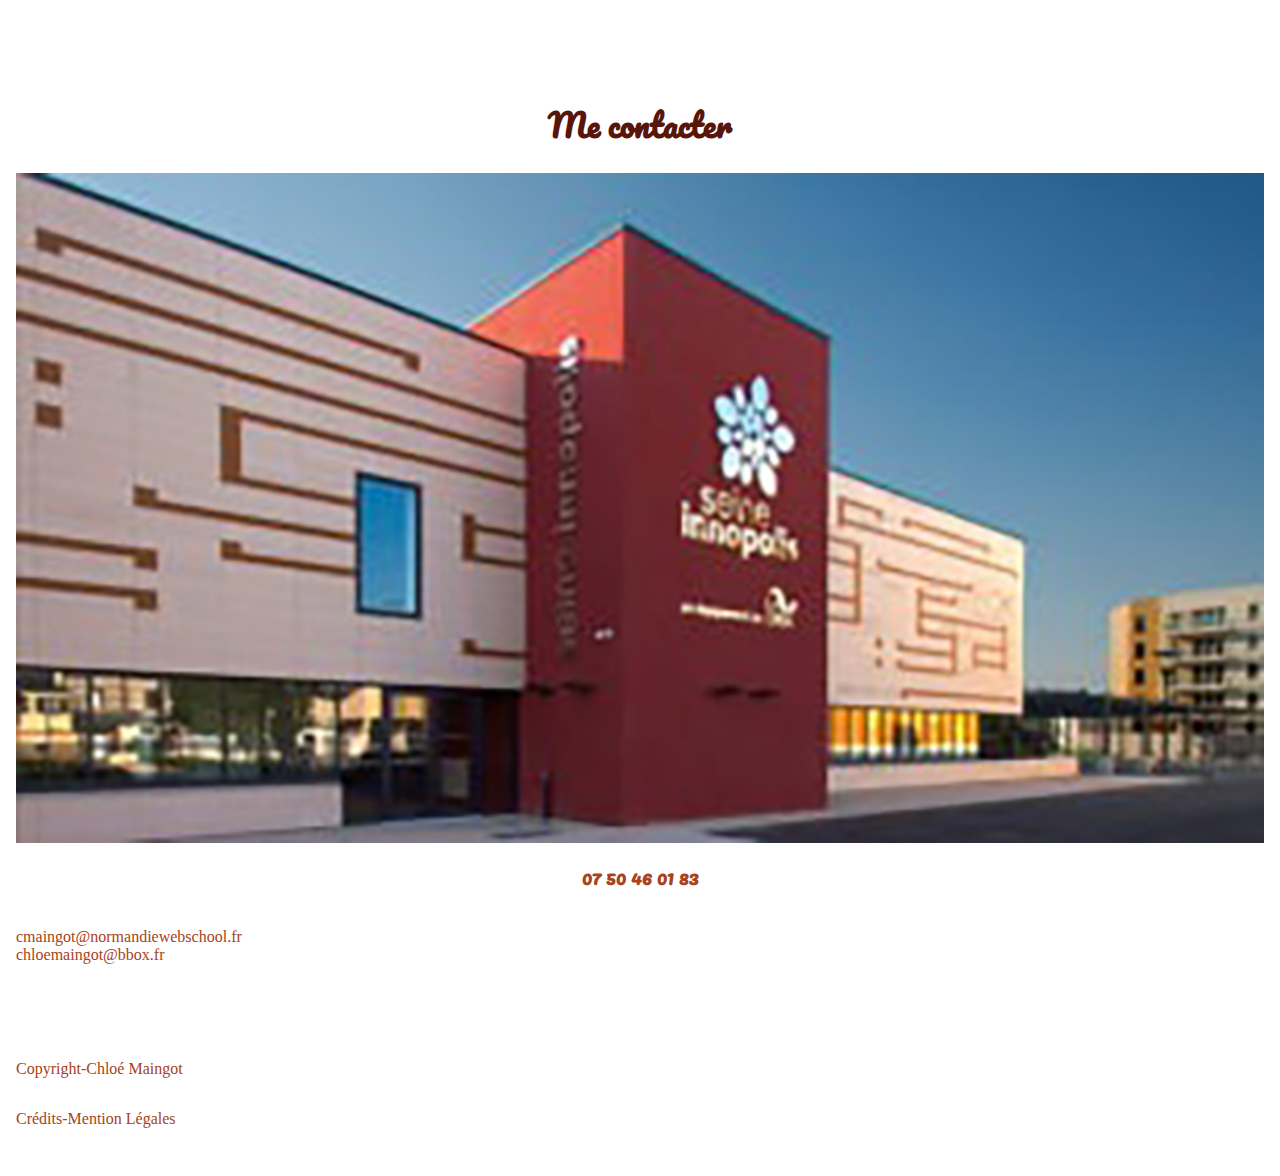
==== commit aeceddd9: "presque la fin" ====
--- a/index.html
+++ b/index.html
@@ -16,9 +16,9 @@
         <header id="header">
             <class="bannière"><img  class="logo" src="css\img\chloe_maingot.png">
             <ul id="menu">
-                <li><a href="#Chloé Maingot"></a>Chloe Maingot</li>
+                <a href="#Chloé Maingot"><li></a>Chloe Maingot</li>
 
-                <li><a href="#Mes réalisations"></a>Mes réalisations</li>
+                <a href="#Mes réalisations"><li></a>Mes réalisations</li>
 
              </ul>
         </header>
@@ -58,27 +58,50 @@
             <section id="loisirs">
                 <h1>Ce qui me rend heureuse</h1>
                 <h3>Une fille en pointe</h3> 
+                <img class="chausson" src="css\img\ballet-shoes.png">
                 <p>
                     La danse est pour moi plus qu’un art, c’est une passion. Cela fait onze ans que je danse et je ne m’en lasse jamais. C’est pour moi un véritable  plaisir de l’exercer. J’y acquiers rigueur et discipline. </p>
-                <h3>Du crayon à la souris</h3> 
+                <h3>Du crayon à la souris</h3>
+                <img class="pinceau" src="css\img\pinceau.png.webp">
                 <p>Le Design commence de manière très simple : par le dessin. J’ai débuté par de simples illustrations comme les roses. Puis, petit à petit, j’ai ajouté de la difficulté en dessinant sur l’ordinateur via Illustrator en représentant des formes humaines.</p>
                 <h3>Premiers pas pro</h3>
+                <img class="communication" src="css\img\communication.png">
                 <p>De nature très sociable, je suis toujours à la recherche d’échanges. Je m’adapte très facilement aux humains qui m’entourent. Professionnellement parlant, j’ai fait mes premiers pas dans un magasin de prêt à porter. C’est très formateur et je suis à présent en capacité de ressentir les différents besoins d’autrui et d’y répondre avec justesse.</p>
             </section>
 
             <section id="mapageinfo">
                 <img class="carte" src="css\img\carte-de-visite.jpg">
                 <div class="content">
-                    
+                    <ul>
+                    <li><a href="cv.html">Pour plus d'information</a></li>
+                </ul>
                 </div>
             </section>
-            
+
+            <section id="mecontacter">
+                <h1>Me contacter</h1>
+                <img class="ecole" src="css\img\me-contacter.jpg">
+                <h3>07 50 46 01 83</h3>
+                <P>cmaingot@normandiewebschool.fr<br>
+                    chloemaingot@bbox.fr</P>
+            </section>
+        </body>
+            <footer>
+                <section>
+                    <p>
+                        Copyright-Chloé Maingot
+                    </p>
+                    <p class="crédits">
+                        Crédits-Mention Légales
+                    </p>
+                </section>
+            </footer>
 
 
 
 
 
-        </body>
+       
 
 
        
--- a/style.css
+++ b/style.css
@@ -24,7 +24,7 @@
     list-style: none;
     display: flex;
     padding-right: 30%;
-    font-family: cursive;
+    font-family: 'Pacifico', cursive;
     color:#58160b ;
     font-size: 100%;
 }
@@ -45,7 +45,7 @@
     background-color: #f2dfce;
 }
 .titre{
-    font-family: cursive;
+    font-family: 'Pacifico', cursive;
     text-align: center;
     color: #58160b;
 }
@@ -65,22 +65,36 @@
     width: 100%;
 }
 h1{
-    font-family: cursive;
+    font-family: 'Pacifico', cursive;
     text-align: center;
     color: #58160b; 
 }
 h3{
-    font-family: cursive;
+    font-family: 'Pacifico', cursive;
     text-align: center;
     color: #a64320;     
 }
 h4{
-    font-family: cursive;
+    font-family: 'Pacifico', cursive;
     text-align: center;
     color: #58160b;   
 }
 #loisirs{
      background-color: #f2dfce;
+}
+.chausson{
+
+    width: 20%;
+    padding-left: 40%;
+}
+.pinceau{
+ 
+    width: 20%;
+    padding-left: 40%;
+}
+.communication{
+    width: 20%;
+    padding-left: 40%; 
 }
 p{
     font-family: Georgia, 'Times New Roman', Times, serif;
@@ -93,14 +107,37 @@
 .carte{
     width: 100%;
 }
+.ecole{
+    width: 100%;
+}
+#footer{
+    background-color: #F2DFCe;
+}
+.crédits{
+    padding-right: 30%;
+}
+
+a{
+    padding-left: 20%;
+    text-decoration: none;
+    color:#58160b;
+}
+
+a:hover{
+    color:#a64320;
+}
+
 @media screen and (min-width: 940px) {
 
-
-    #intro {
-        background-color: #F2DFCe;
-        display: flex;
-        align-items: center;
+    section{
+        display: grid;
+        grid-template: repeat(2,1fr);
     }
+    section:nth-child(even).section_content{
+        grid-column:2/-1;
+        
+        }
+    
     #intro > div {
         flex-grow: 1;
     }
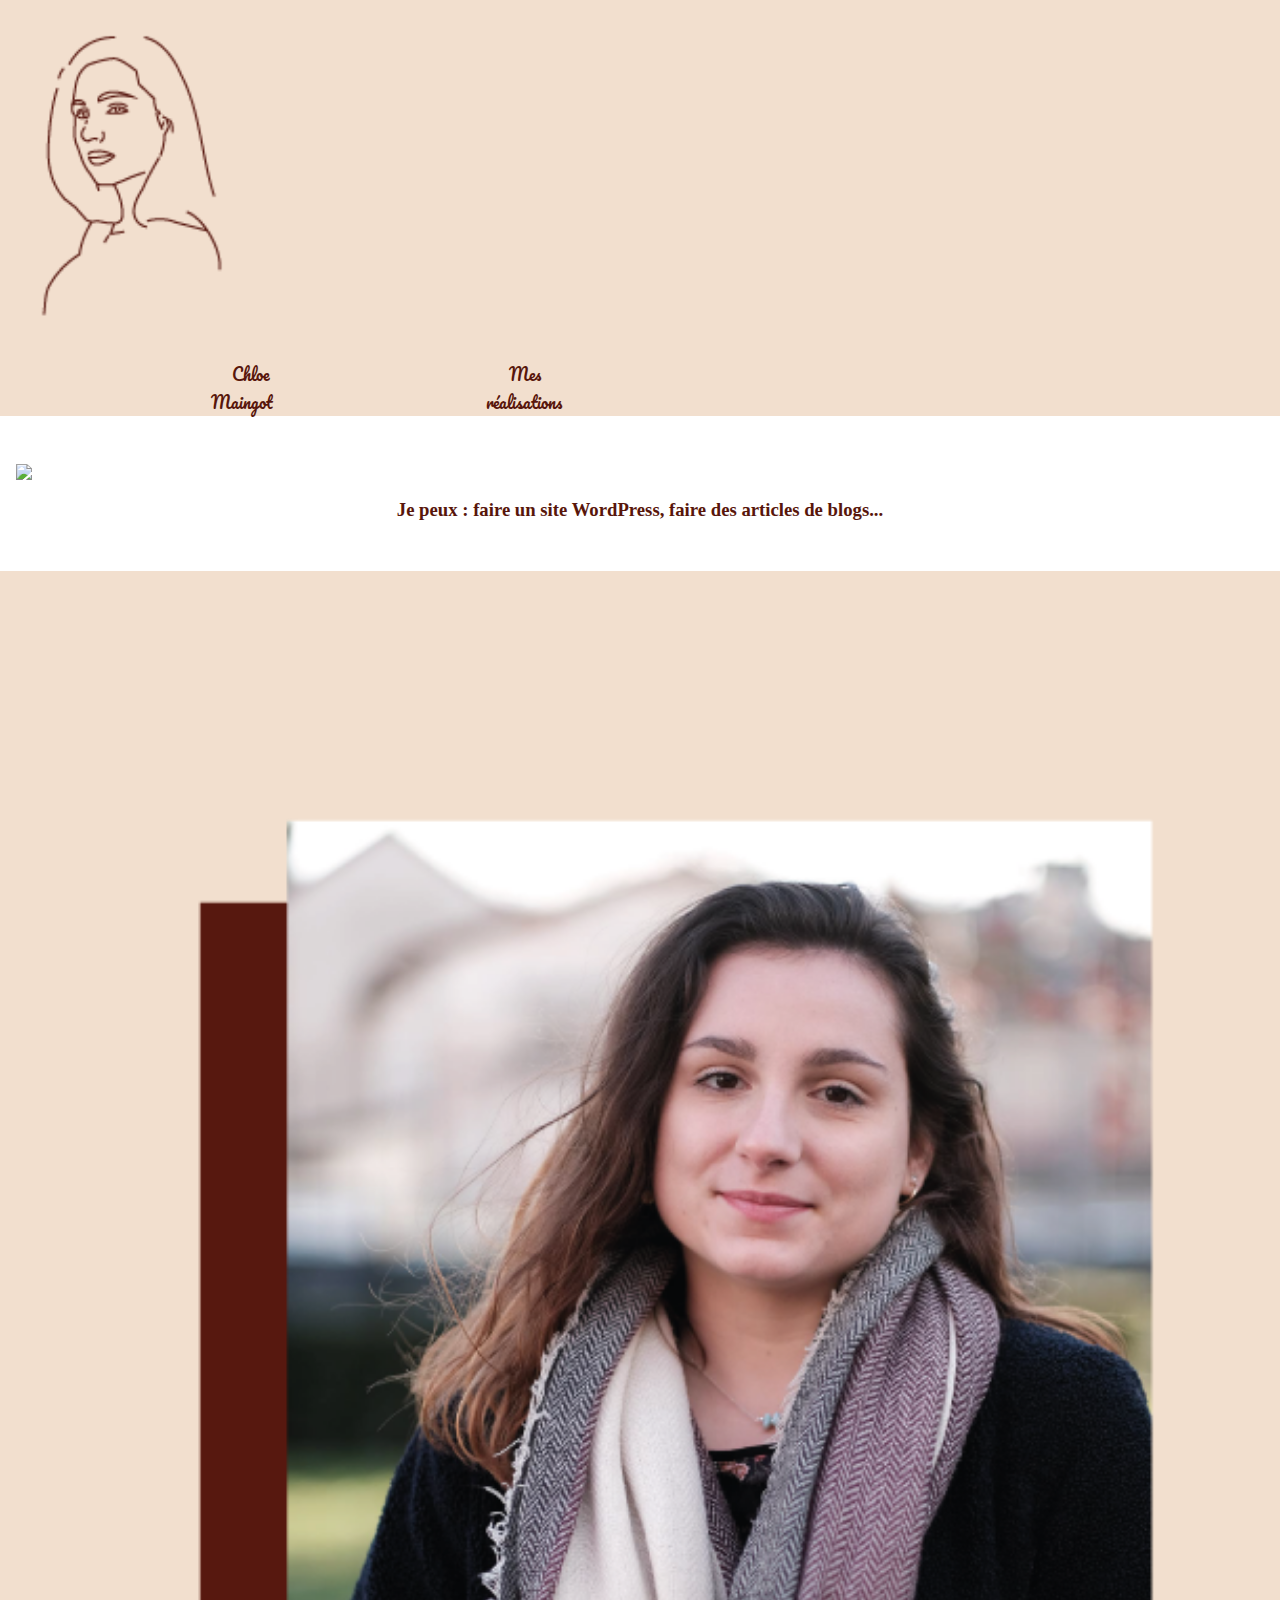
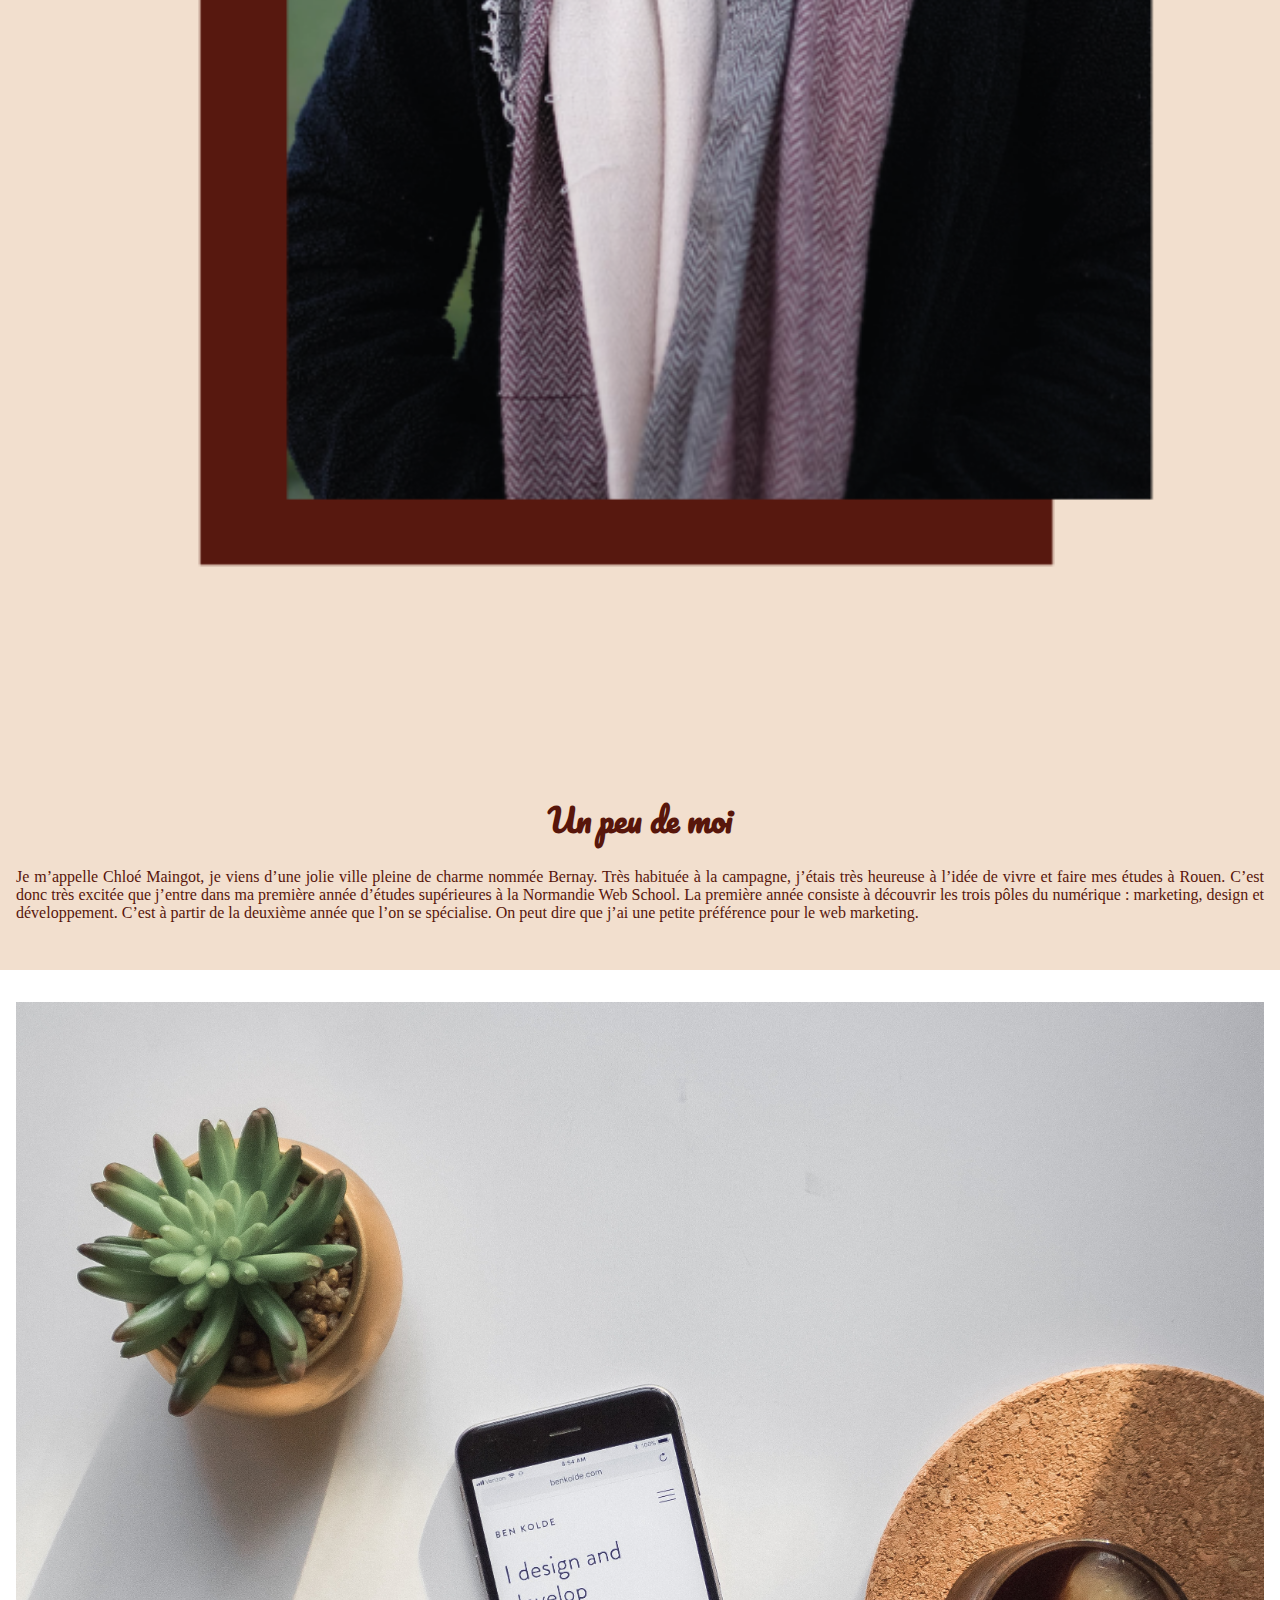
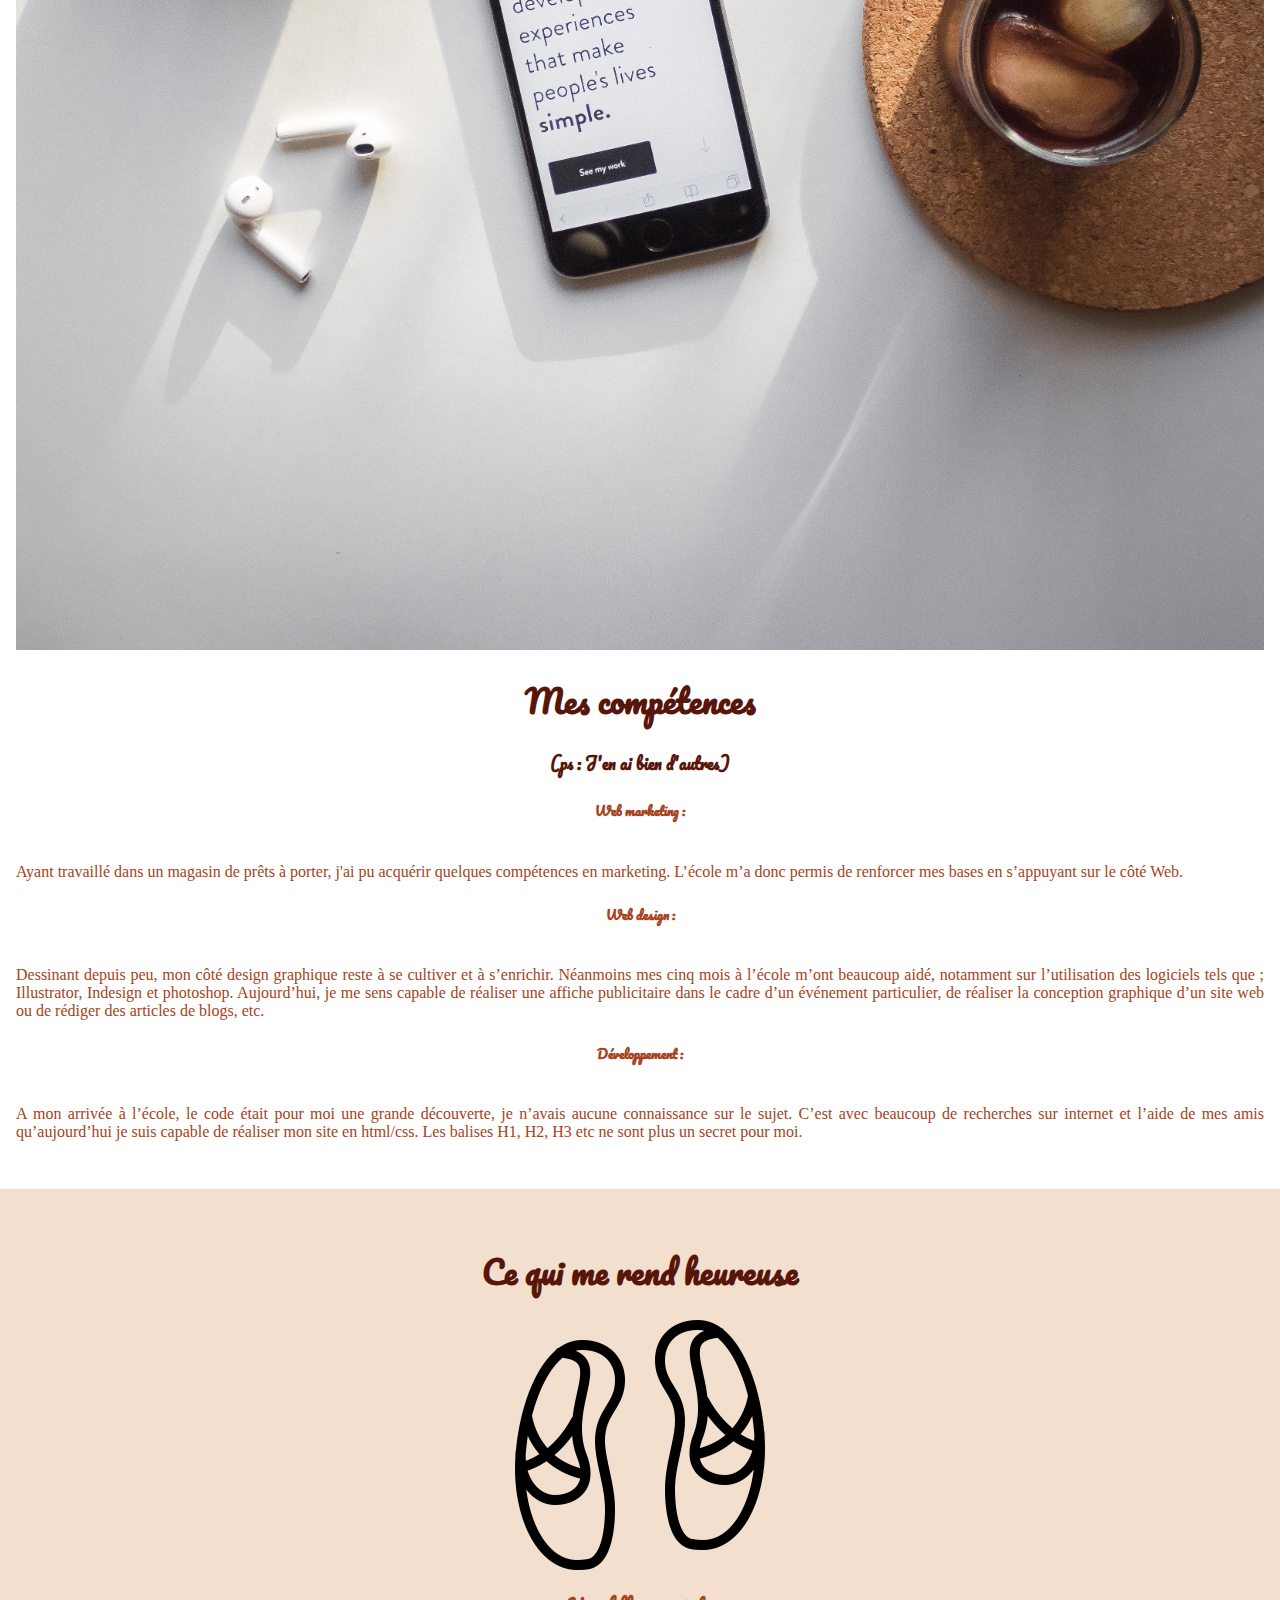
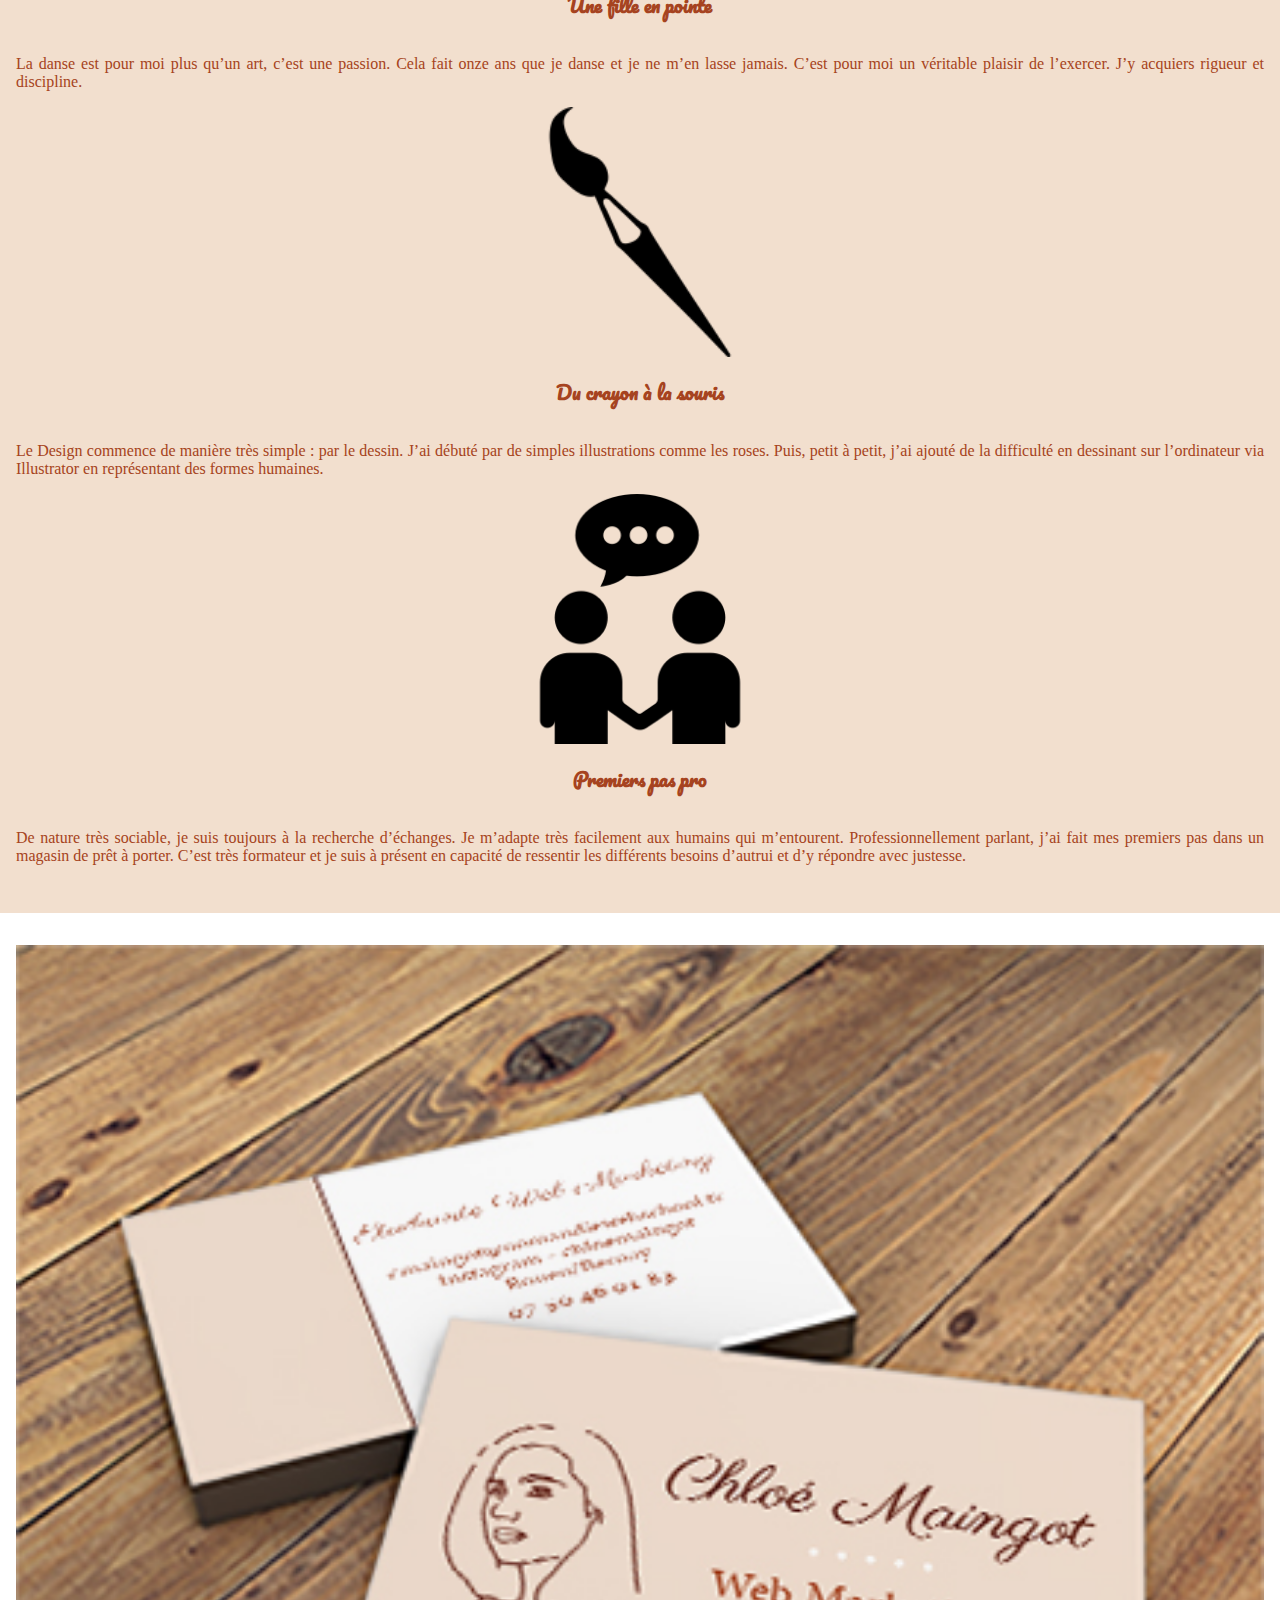
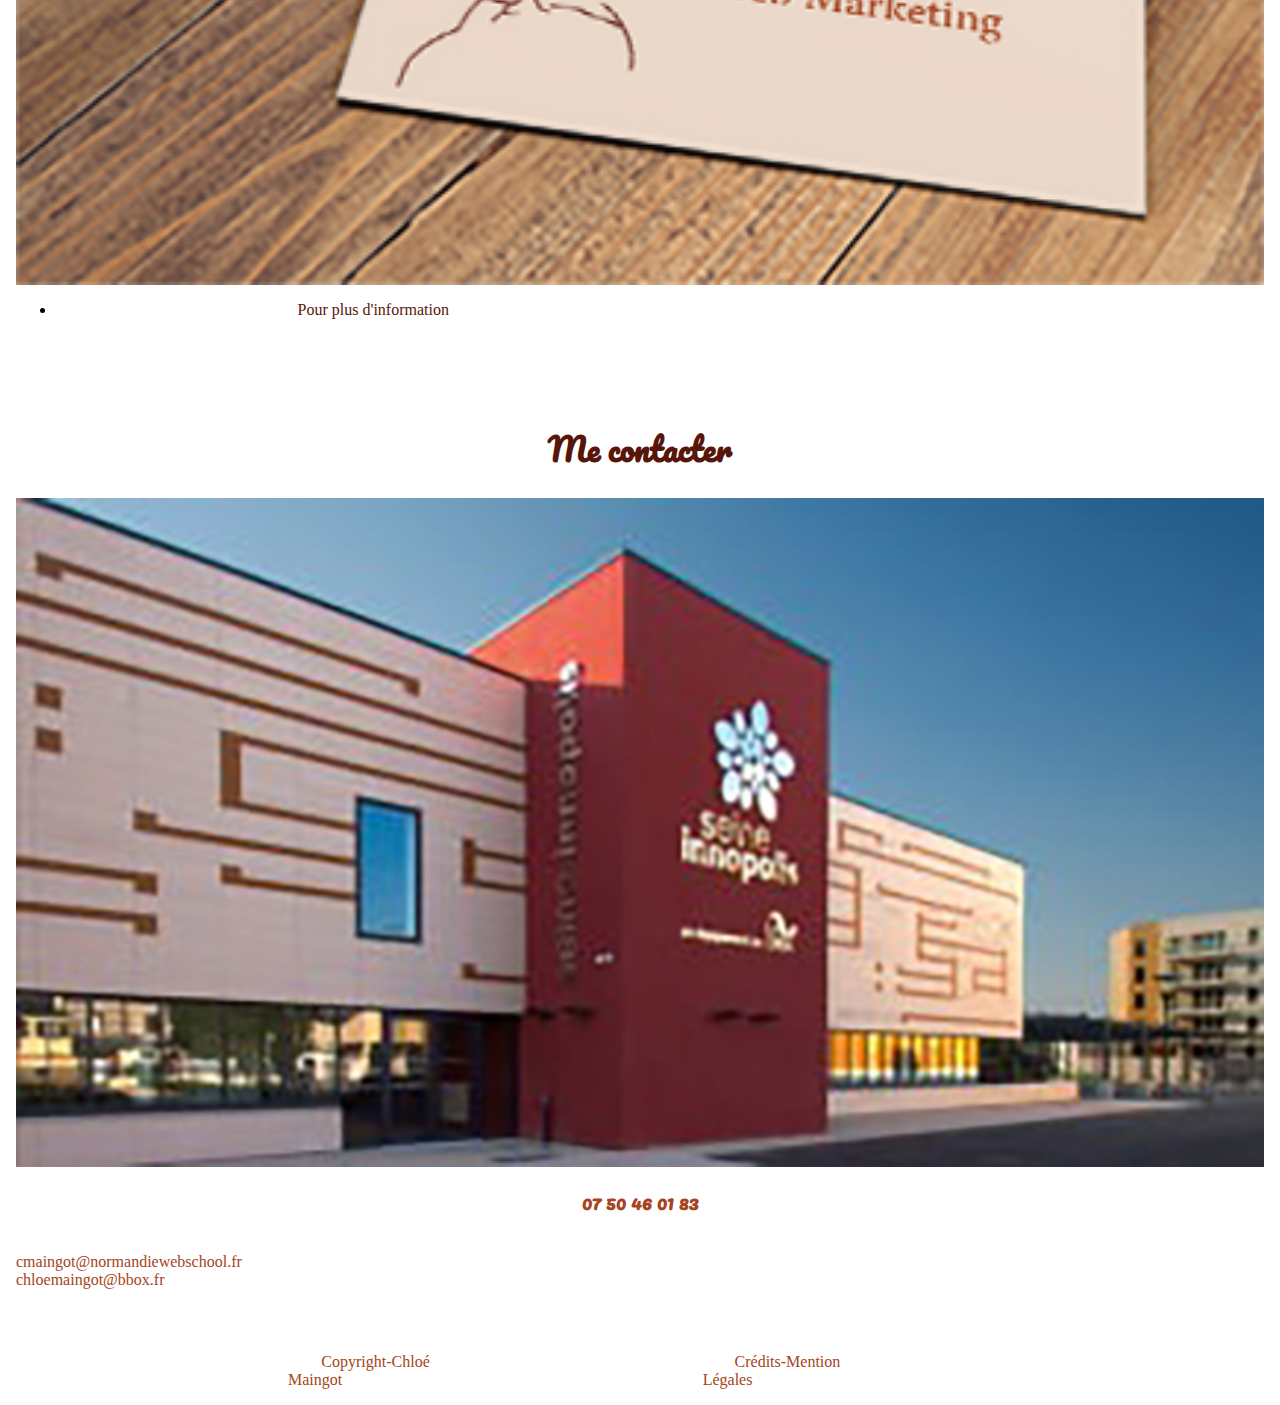
==== commit de0fa18d: "quasi final" ====
--- a/index.html
+++ b/index.html
@@ -22,7 +22,7 @@
 
              </ul>
         </header>
-
+        <main>
             <section id="intro">
                 <img class="image" src="css\img\DSCF4926.JPG">
                 <div class="content">
@@ -47,25 +47,36 @@
                 <div class="content">
                     <h1>Mes compétences</h1>
                     <h4>(ps : J'en ai bien d'autres)</h4> 
-                    <p>
-                        Web marketing
-                        Web design
-                        développement
-                    </p>
+                    
+                        <h5>Web marketing :</h5>
+                         <P><br> Ayant travaillé dans un magasin de prêts à porter, j'ai pu acquérir quelques compétences en marketing. L’école m’a donc permis de renforcer mes bases en s’appuyant sur le côté Web. </P>
+                     
+                        <h5>Web design :</h5>
+                        <p><br> Dessinant depuis peu, mon côté design graphique reste à se cultiver et à s’enrichir. Néanmoins mes cinq mois à l’école m’ont beaucoup aidé, notamment sur l’utilisation des logiciels tels que ; Illustrator, Indesign et photoshop. Aujourd’hui, je me sens capable de réaliser une affiche publicitaire dans le cadre d’un événement particulier, de réaliser la conception graphique d’un site web ou de rédiger des articles de blogs, etc. </p>
+                        
+                 
+                        <h5>Développement : </h5>
+                       <p><br> A  mon arrivée à l’école, le code était pour moi une grande découverte, je n’avais aucune connaissance sur le sujet. C’est avec beaucoup de recherches sur internet et l’aide de mes amis qu’aujourd’hui je suis capable de réaliser mon site en html/css.
+                        Les balises H1, H2, H3 etc ne sont plus un secret pour moi. 
+                    </p> 
+                    
                 </div>
             </section>
 
             <section id="loisirs">
                 <h1>Ce qui me rend heureuse</h1>
+                <img class="chausson" src="css\img\ballet-shoes.png">
                 <h3>Une fille en pointe</h3> 
-                <img class="chausson" src="css\img\ballet-shoes.png">
+                
                 <p>
                     La danse est pour moi plus qu’un art, c’est une passion. Cela fait onze ans que je danse et je ne m’en lasse jamais. C’est pour moi un véritable  plaisir de l’exercer. J’y acquiers rigueur et discipline. </p>
+                    <img class="pinceau" src="css\img\pinceau.png.webp">
                 <h3>Du crayon à la souris</h3>
-                <img class="pinceau" src="css\img\pinceau.png.webp">
+                
                 <p>Le Design commence de manière très simple : par le dessin. J’ai débuté par de simples illustrations comme les roses. Puis, petit à petit, j’ai ajouté de la difficulté en dessinant sur l’ordinateur via Illustrator en représentant des formes humaines.</p>
+                <img class="communication" src="css\img\communication.png">
                 <h3>Premiers pas pro</h3>
-                <img class="communication" src="css\img\communication.png">
+                
                 <p>De nature très sociable, je suis toujours à la recherche d’échanges. Je m’adapte très facilement aux humains qui m’entourent. Professionnellement parlant, j’ai fait mes premiers pas dans un magasin de prêt à porter. C’est très formateur et je suis à présent en capacité de ressentir les différents besoins d’autrui et d’y répondre avec justesse.</p>
             </section>
 
@@ -85,18 +96,18 @@
                 <P>cmaingot@normandiewebschool.fr<br>
                     chloemaingot@bbox.fr</P>
             </section>
+       
+    
+            <footer>
+                <ul id="footer">
+                    <a href="#Cpyright-Chloé Maingot"><li></a>Copyright-Chloé Maingot</li>
+    
+                    <a href="#Crédits-Mentions Légales"><li></a>Crédits-Mention Légales</li>
+    
+                 </ul>
+            </footer>
         </body>
-            <footer>
-                <section>
-                    <p>
-                        Copyright-Chloé Maingot
-                    </p>
-                    <p class="crédits">
-                        Crédits-Mention Légales
-                    </p>
-                </section>
-            </footer>
-
+            </html>
 
 
 
--- a/style.css
+++ b/style.css
@@ -79,6 +79,11 @@
     text-align: center;
     color: #58160b;   
 }
+h5{
+    font-family: 'Pacifico', cursive;
+    text-align: center;
+    color: #a64320;     
+}
 #loisirs{
      background-color: #f2dfce;
 }
@@ -126,8 +131,16 @@
 a:hover{
     color:#a64320;
 }
+#footer{
+    list-style: none;
+    display: flex;  
+    font-family: cursive;
+    color:#a64320 ;
+    background-color: #ffffff;
 
-@media screen and (min-width: 940px) {
+    }
+
+@media screen and (max-width: 1280px) {
 
     section{
         display: grid;
@@ -139,7 +152,7 @@
         }
     
     #intro > div {
-        flex-grow: 1;
+        flex-grow: 1,2;
     }
     #competences > div {
         flex-grow: 1;  
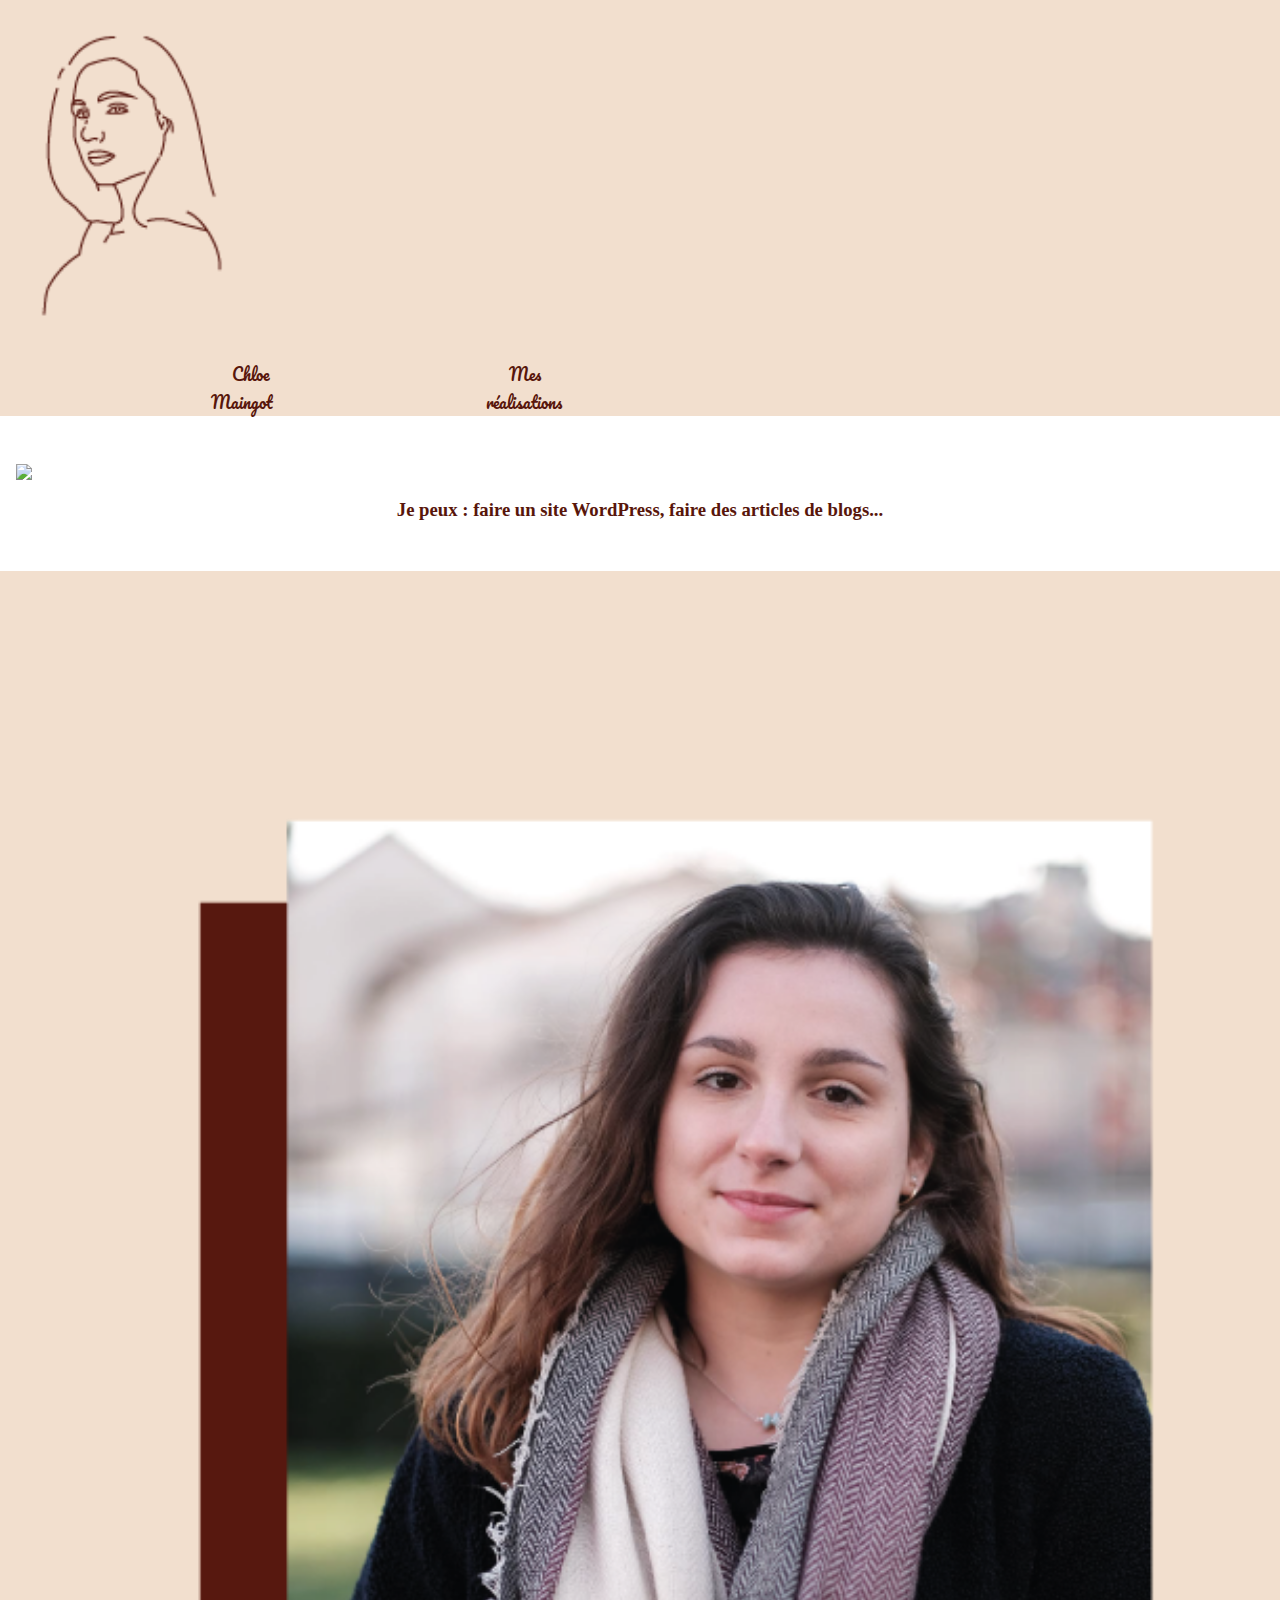
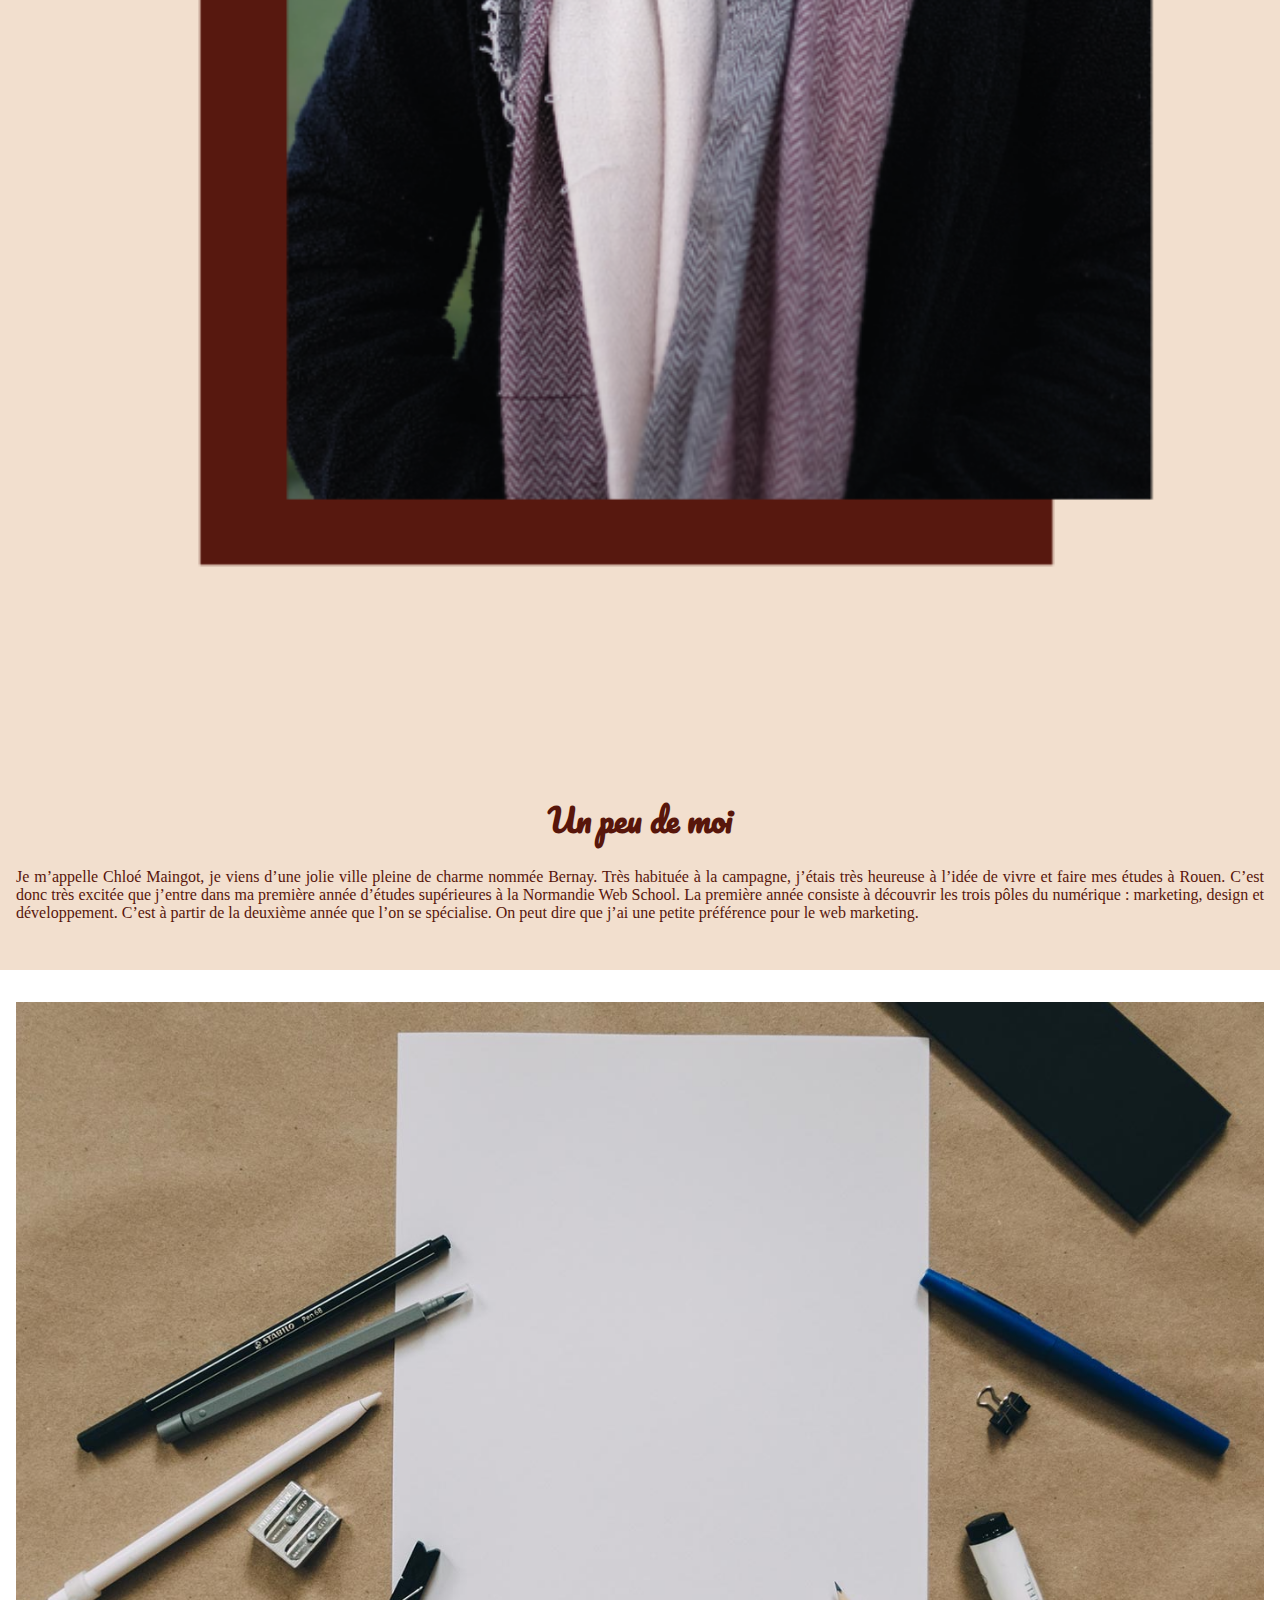
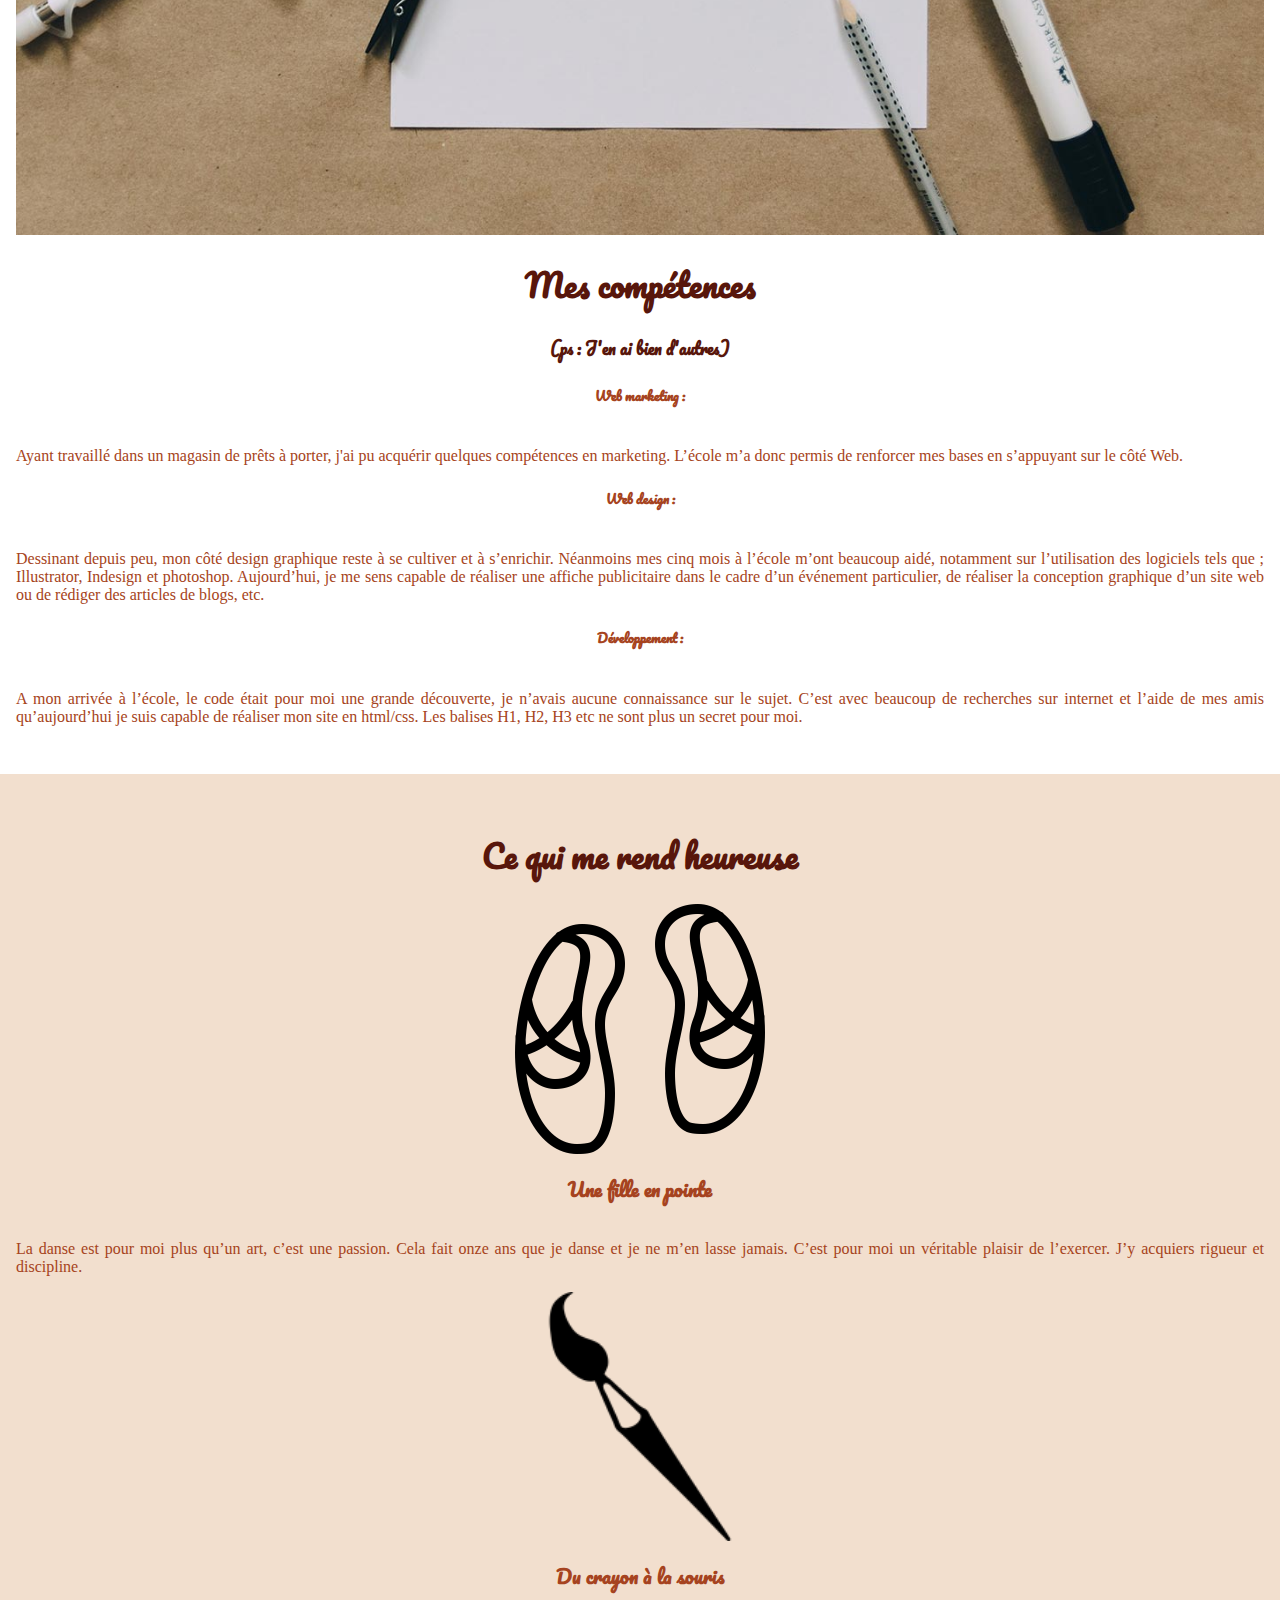
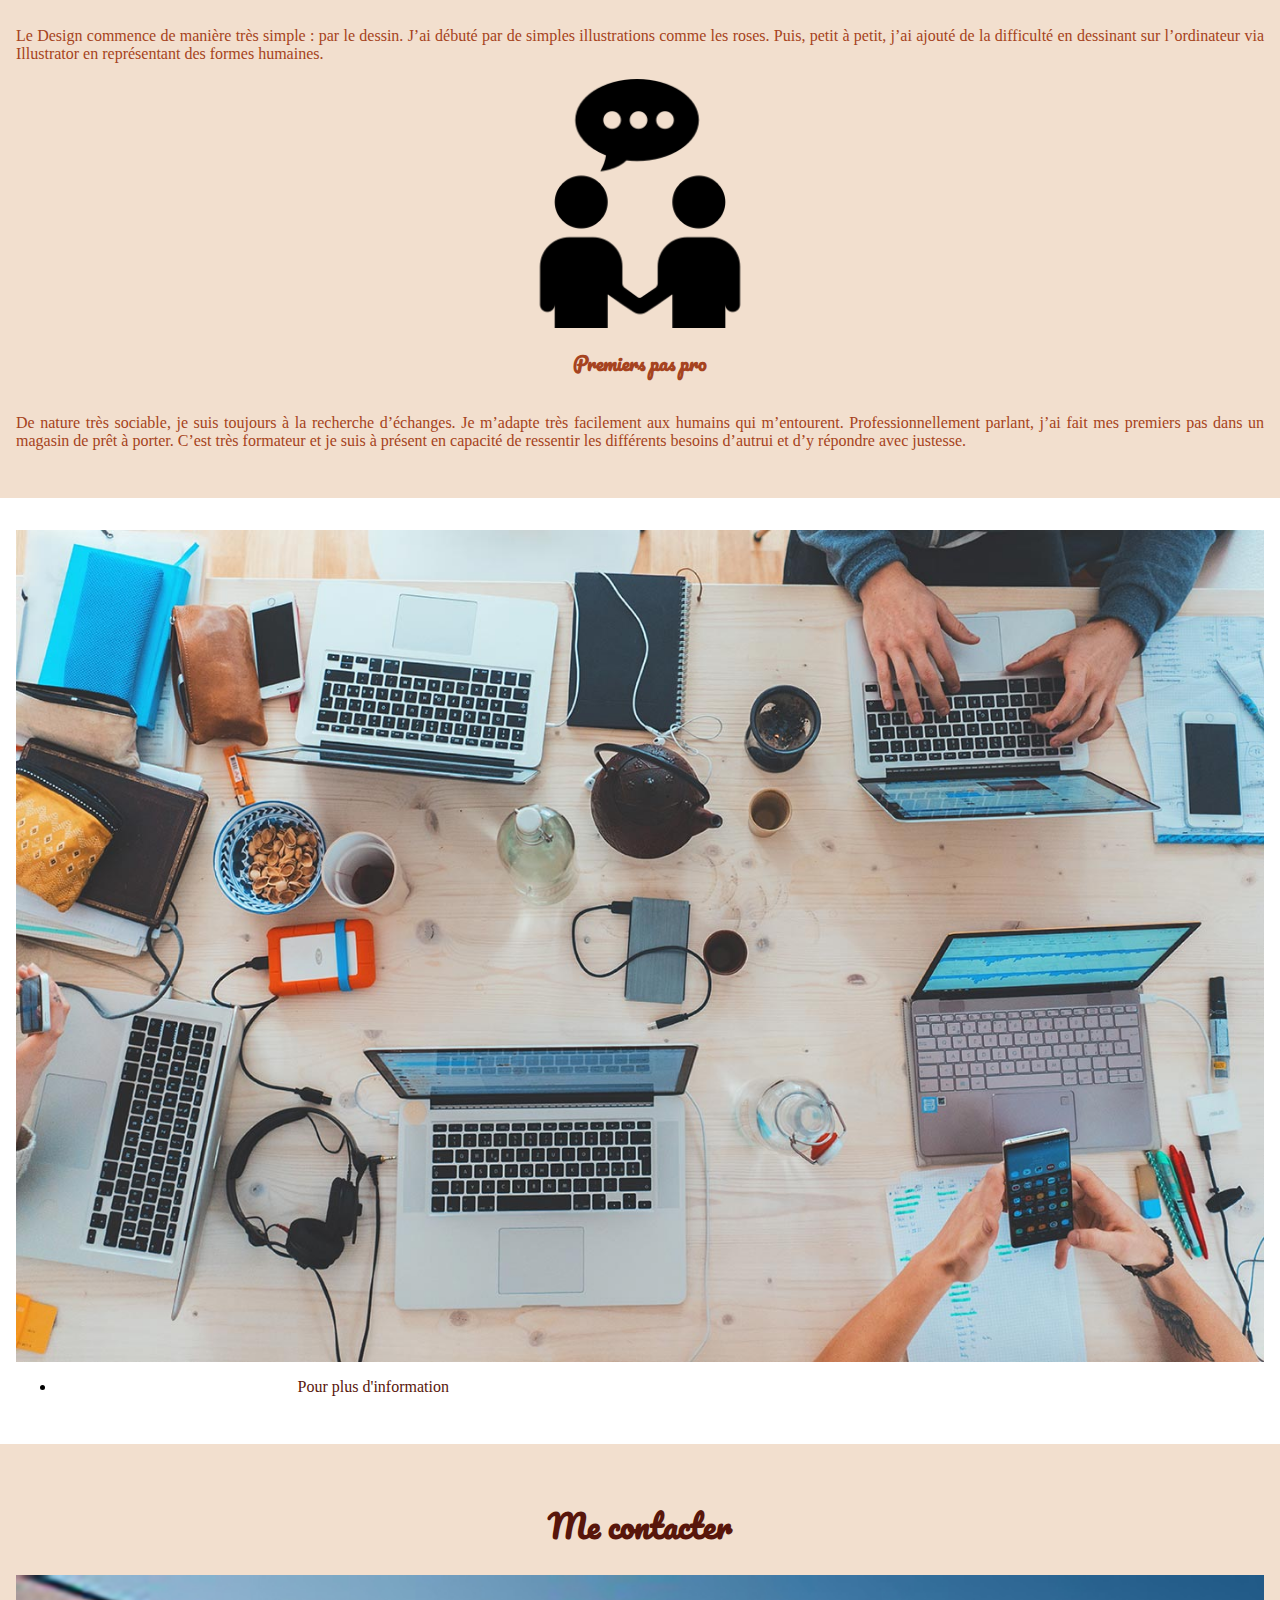
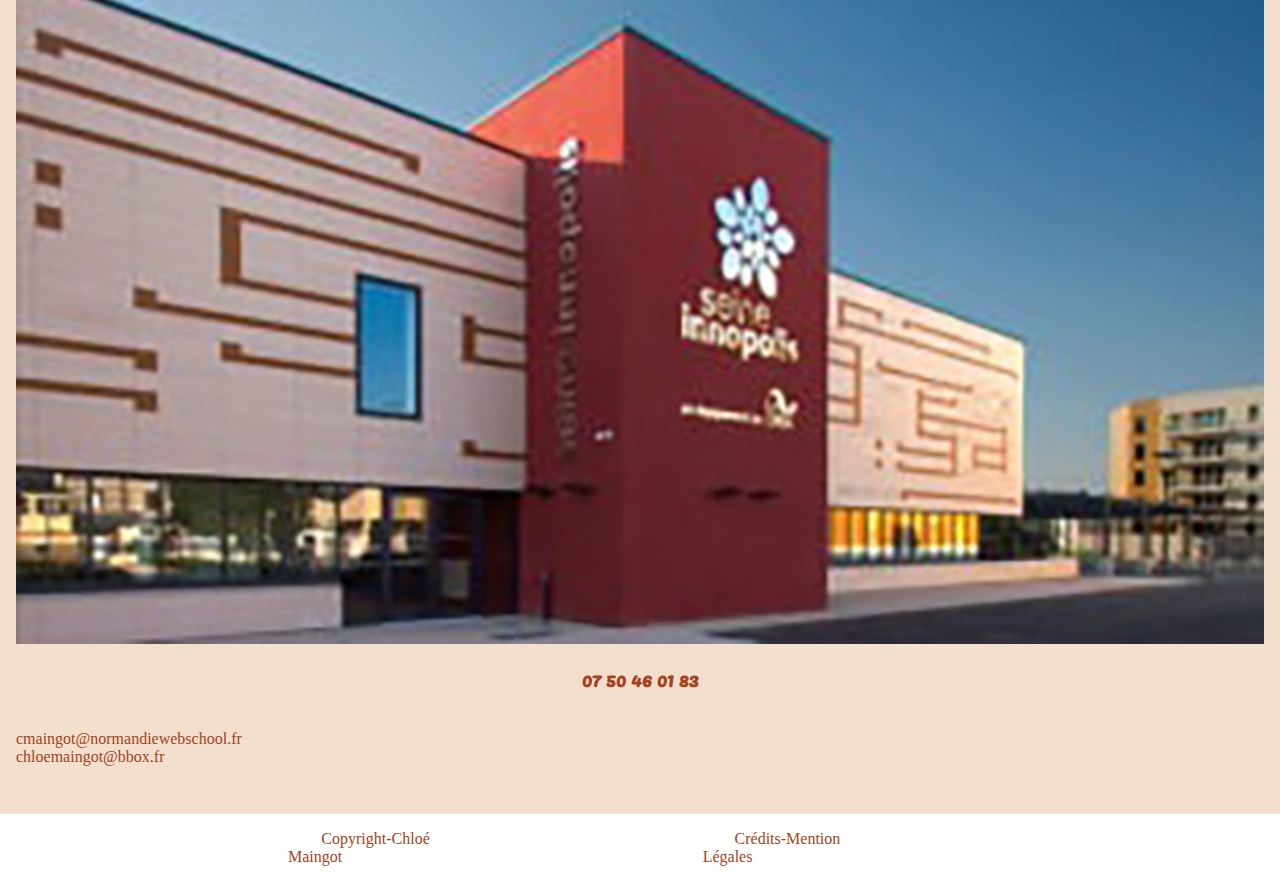
==== commit 62025480: "final" ====
--- a/index.html
+++ b/index.html
@@ -81,7 +81,7 @@
             </section>
 
             <section id="mapageinfo">
-                <img class="carte" src="css\img\carte-de-visite.jpg">
+                <img class="carte" src="css\img\work-time.jpg">
                 <div class="content">
                     <ul>
                     <li><a href="cv.html">Pour plus d'information</a></li>
--- a/style.css
+++ b/style.css
@@ -115,6 +115,9 @@
 .ecole{
     width: 100%;
 }
+#mecontacter{
+    background-color: #f2dfce;
+}
 #footer{
     background-color: #F2DFCe;
 }
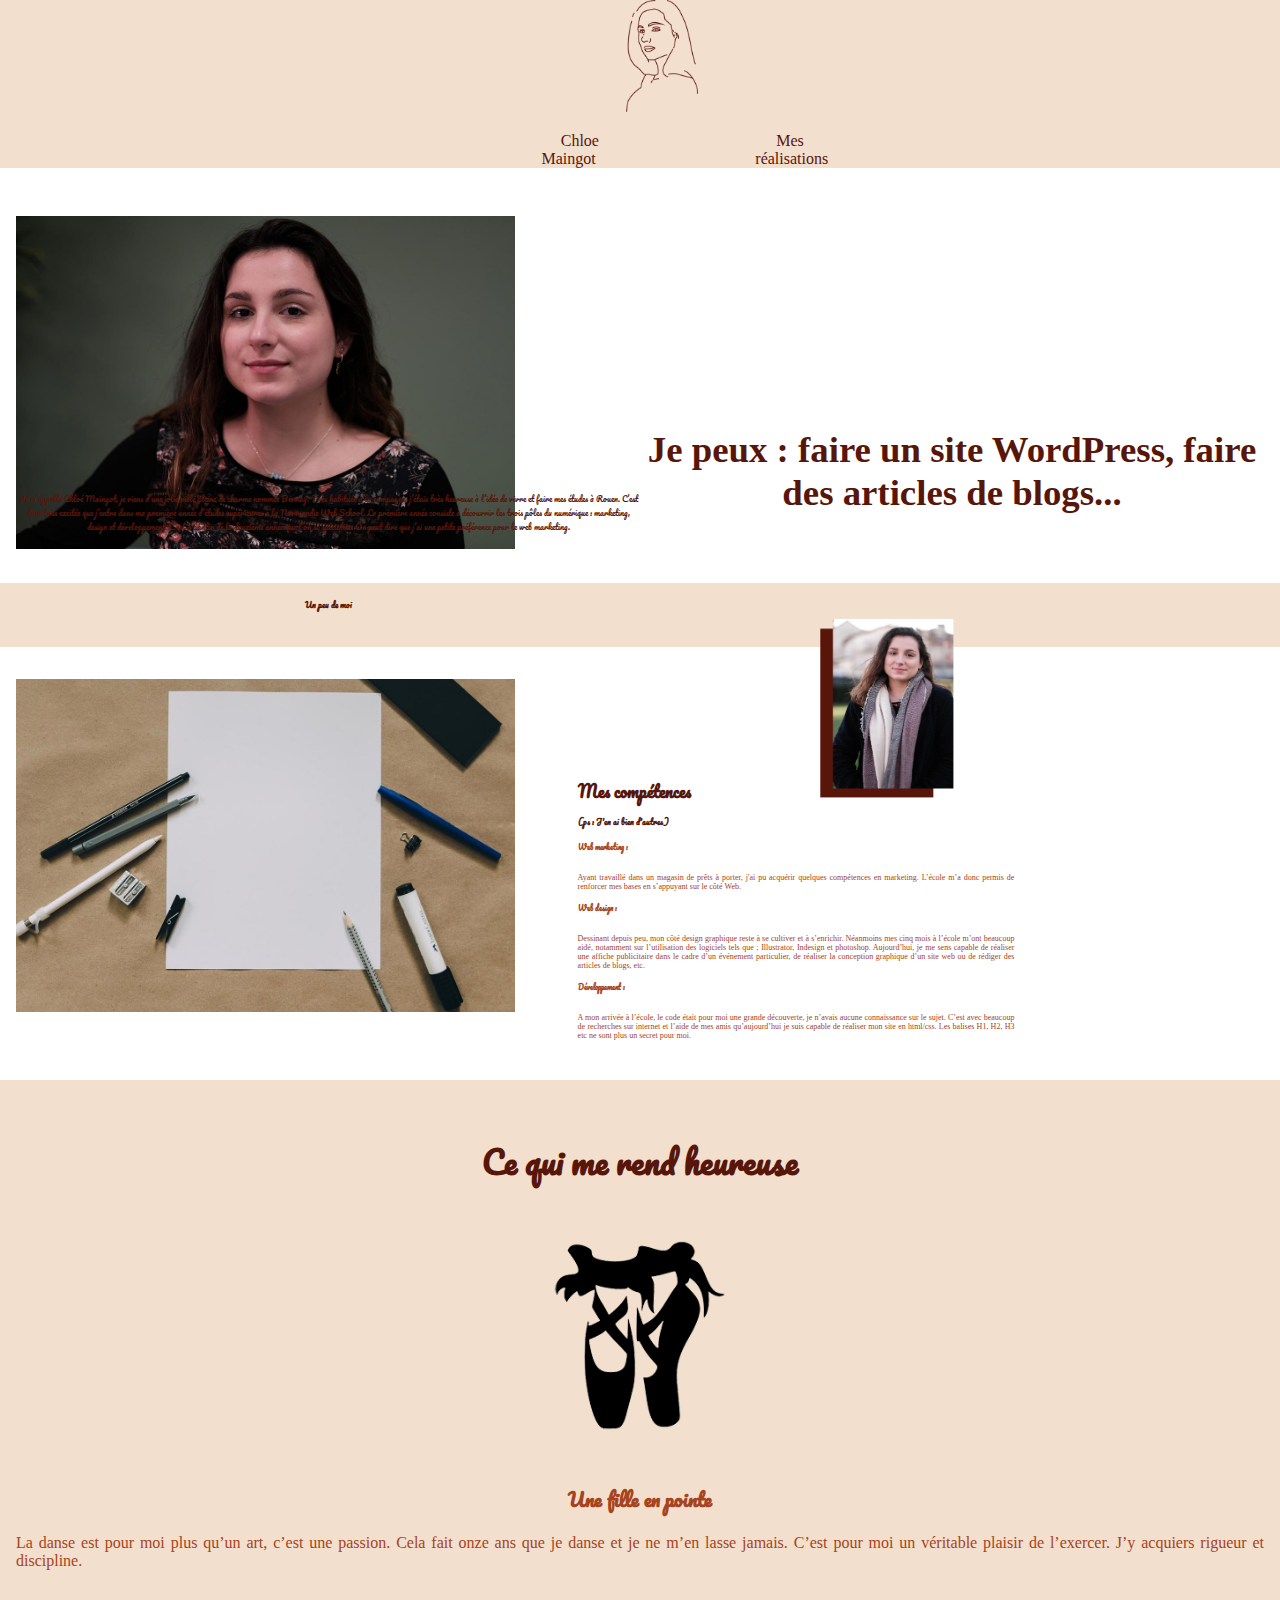
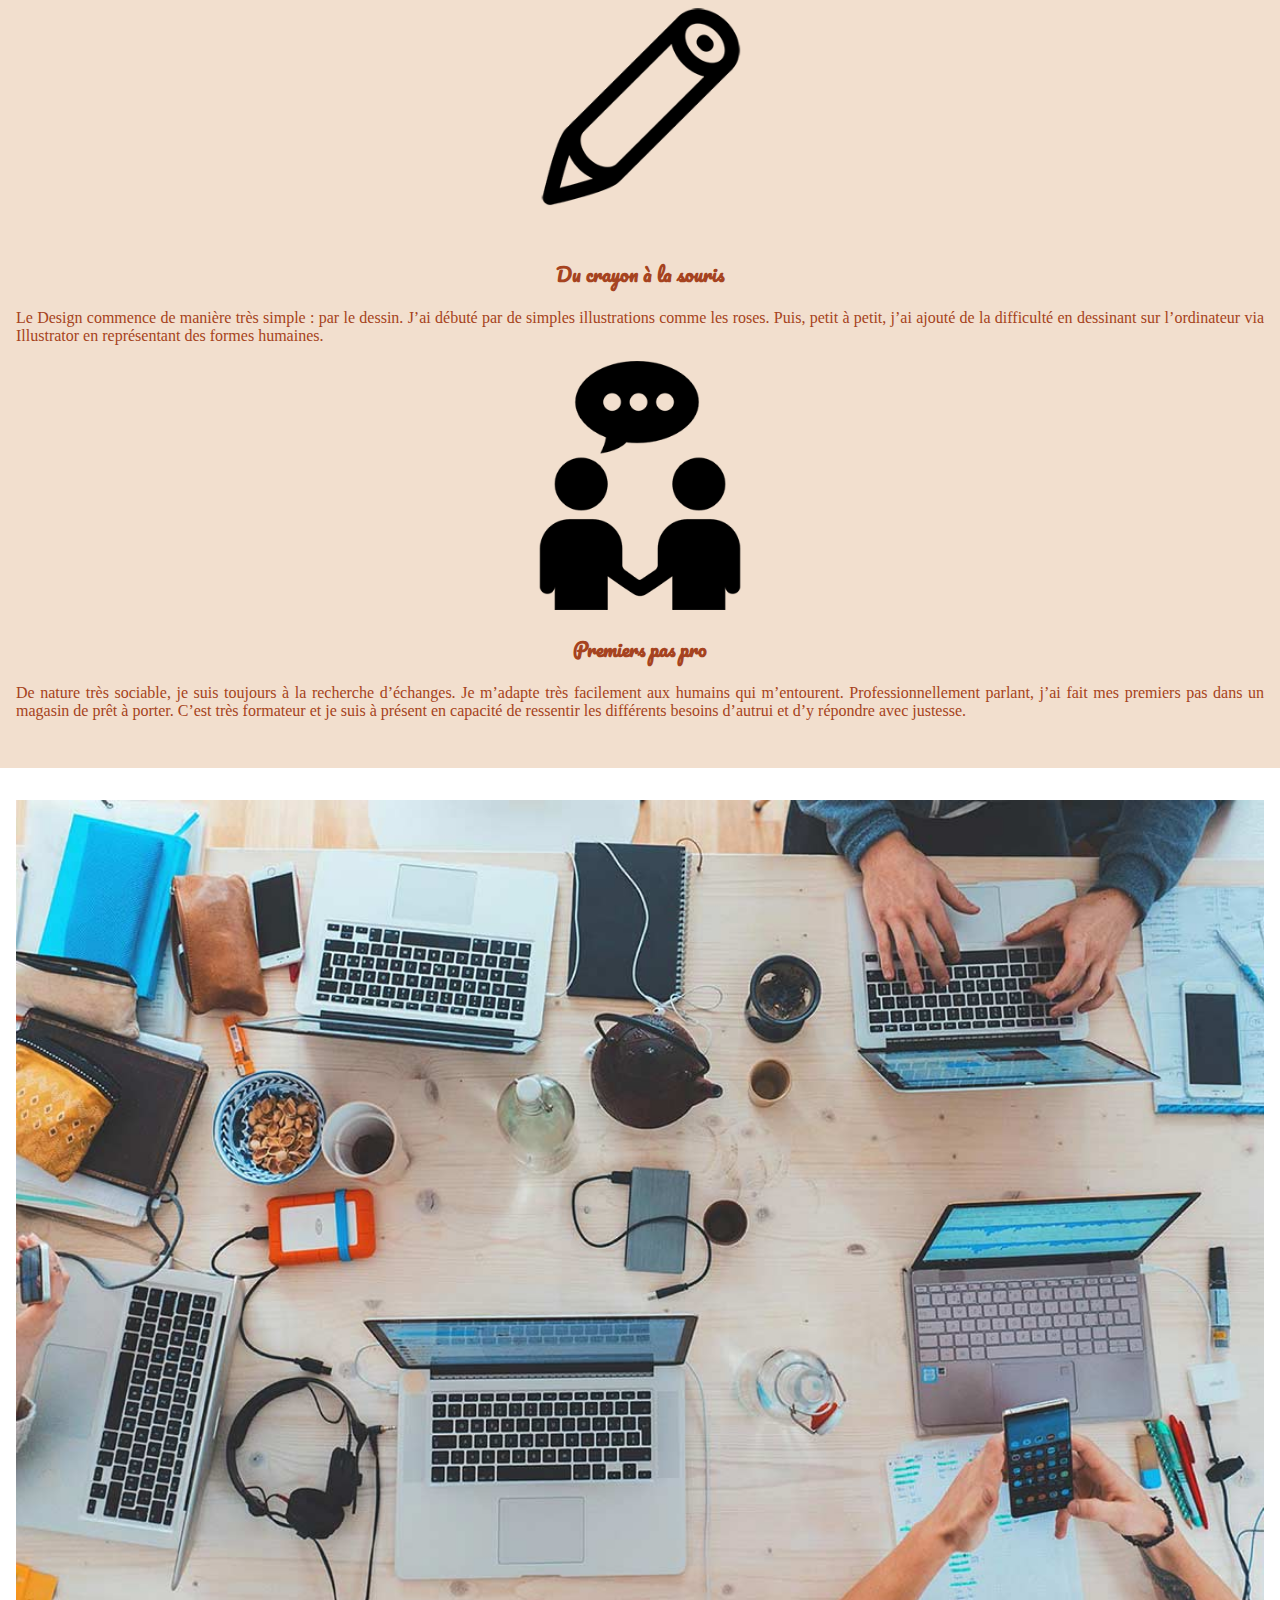
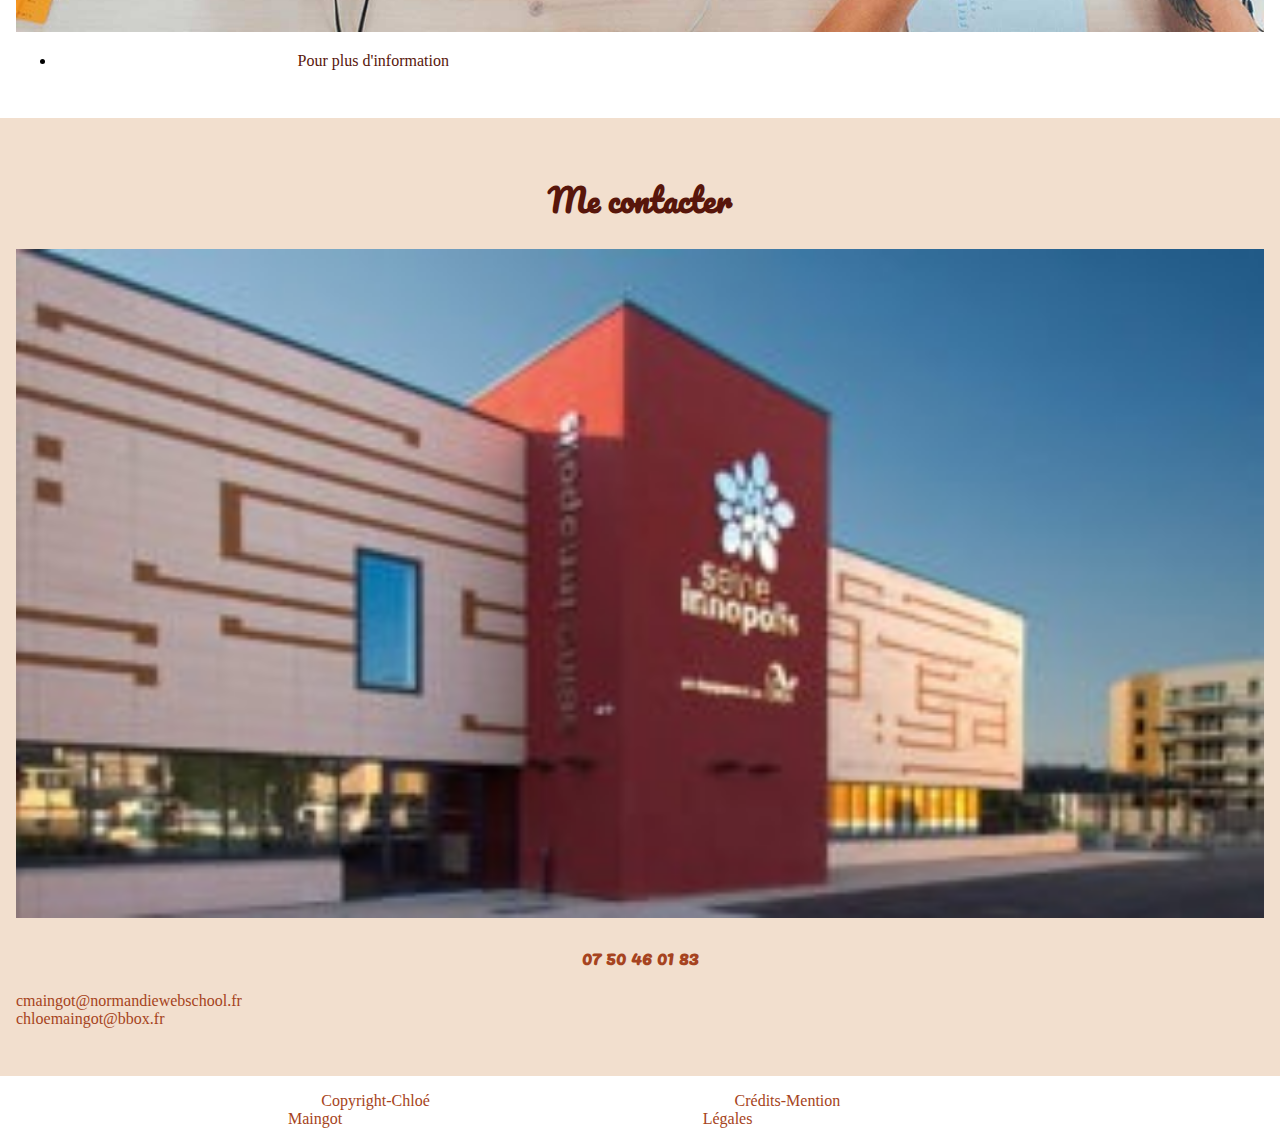
==== commit 12f2486c: "essaie avec les medias queries (ce n'est pas une réussite)" ====
--- a/index.html
+++ b/index.html
@@ -14,7 +14,7 @@
    
 
         <header id="header">
-            <class="bannière"><img  class="logo" src="css\img\chloe_maingot.png">
+            <class="bannière"><img  class="logo" src="css\img\chloe-logo.png">
             <ul id="menu">
                 <a href="#Chloé Maingot"><li></a>Chloe Maingot</li>
 
@@ -24,17 +24,17 @@
         </header>
         <main>
             <section id="intro">
-                <img class="image" src="css\img\DSCF4926.JPG">
+                <img class="image" src="css\img\Qui-je-suis-.jpg">
                 <div class="content">
                     <h3 class="jepeux">Je peux : faire un site WordPress, faire des articles de blogs...</h3>
                 </div>
             </section>
 
             <section id="unpeudemoi">
-                <img  class="moi" src="css\img\unpeu-demoi.png">
+                <img  class="un-peu-de-moi" src="css\img\un-peu-de-moi.png">
                 <div class="content"> 
-                    <h1 class="titre">Un peu de moi</h1>
-                    <p class="présentation">Je m’appelle Chloé Maingot, je viens d’une jolie ville pleine de charme nommée Bernay. Très habituée à la campagne, j’étais très heureuse à l’idée de vivre et faire mes études à Rouen.
+                    <h1 class="titre1">Un peu de moi</h1>
+                    <p class="titre">Je m’appelle Chloé Maingot, je viens d’une jolie ville pleine de charme nommée Bernay. Très habituée à la campagne, j’étais très heureuse à l’idée de vivre et faire mes études à Rouen.
                      C’est donc très excitée que j’entre dans ma première année d’études supérieures à  la Normandie Web School. La première année consiste à découvrir les trois pôles du numérique : marketing, design et développement.
                      C’est à partir de la deuxième année que l’on se spécialise. On peut dire que j’ai une petite préférence pour le web marketing.</p>
                 </div>
@@ -44,19 +44,19 @@
         <body>
             <section id="competences">
                 <img class="skills" src="css\img\skills.jpg">
-                <div class="content">
-                    <h1>Mes compétences</h1>
-                    <h4>(ps : J'en ai bien d'autres)</h4> 
+                <div class="competences">
+                    <h1 class="maitrise">Mes compétences</h1>
+                    <h4 class="maitrise">(ps : J'en ai bien d'autres)</h4> 
                     
-                        <h5>Web marketing :</h5>
-                         <P><br> Ayant travaillé dans un magasin de prêts à porter, j'ai pu acquérir quelques compétences en marketing. L’école m’a donc permis de renforcer mes bases en s’appuyant sur le côté Web. </P>
+                        <h5 class="maitrise">Web marketing :</h5>
+                         <P class="maitrise"><br> Ayant travaillé dans un magasin de prêts à porter, j'ai pu acquérir quelques compétences en marketing. L’école m’a donc permis de renforcer mes bases en s’appuyant sur le côté Web. </P>
                      
-                        <h5>Web design :</h5>
-                        <p><br> Dessinant depuis peu, mon côté design graphique reste à se cultiver et à s’enrichir. Néanmoins mes cinq mois à l’école m’ont beaucoup aidé, notamment sur l’utilisation des logiciels tels que ; Illustrator, Indesign et photoshop. Aujourd’hui, je me sens capable de réaliser une affiche publicitaire dans le cadre d’un événement particulier, de réaliser la conception graphique d’un site web ou de rédiger des articles de blogs, etc. </p>
+                        <h5 class="maitrise">Web design :</h5>
+                        <p class="maitrise"><br> Dessinant depuis peu, mon côté design graphique reste à se cultiver et à s’enrichir. Néanmoins mes cinq mois à l’école m’ont beaucoup aidé, notamment sur l’utilisation des logiciels tels que ; Illustrator, Indesign et photoshop. Aujourd’hui, je me sens capable de réaliser une affiche publicitaire dans le cadre d’un événement particulier, de réaliser la conception graphique d’un site web ou de rédiger des articles de blogs, etc. </p>
                         
                  
-                        <h5>Développement : </h5>
-                       <p><br> A  mon arrivée à l’école, le code était pour moi une grande découverte, je n’avais aucune connaissance sur le sujet. C’est avec beaucoup de recherches sur internet et l’aide de mes amis qu’aujourd’hui je suis capable de réaliser mon site en html/css.
+                        <h5 class="maitrise">Développement : </h5>
+                       <p class="maitrise"><br> A  mon arrivée à l’école, le code était pour moi une grande découverte, je n’avais aucune connaissance sur le sujet. C’est avec beaucoup de recherches sur internet et l’aide de mes amis qu’aujourd’hui je suis capable de réaliser mon site en html/css.
                         Les balises H1, H2, H3 etc ne sont plus un secret pour moi. 
                     </p> 
                     
@@ -65,12 +65,12 @@
 
             <section id="loisirs">
                 <h1>Ce qui me rend heureuse</h1>
-                <img class="chausson" src="css\img\ballet-shoes.png">
+                <img class="chausson" src="css\img\chausson-de-danse.png">
                 <h3>Une fille en pointe</h3> 
                 
                 <p>
                     La danse est pour moi plus qu’un art, c’est une passion. Cela fait onze ans que je danse et je ne m’en lasse jamais. C’est pour moi un véritable  plaisir de l’exercer. J’y acquiers rigueur et discipline. </p>
-                    <img class="pinceau" src="css\img\pinceau.png.webp">
+                    <img class="crayon" src="css\img\crayon.png">
                 <h3>Du crayon à la souris</h3>
                 
                 <p>Le Design commence de manière très simple : par le dessin. J’ai débuté par de simples illustrations comme les roses. Puis, petit à petit, j’ai ajouté de la difficulté en dessinant sur l’ordinateur via Illustrator en représentant des formes humaines.</p>
@@ -91,7 +91,7 @@
 
             <section id="mecontacter">
                 <h1>Me contacter</h1>
-                <img class="ecole" src="css\img\me-contacter.jpg">
+                <img class="ecole" src="css\img\nws.jpg">
                 <h3>07 50 46 01 83</h3>
                 <P>cmaingot@normandiewebschool.fr<br>
                     chloemaingot@bbox.fr</P>
@@ -106,6 +106,7 @@
     
                  </ul>
             </footer>
+            </main>
         </body>
             </html>
 
--- a/style.css
+++ b/style.css
@@ -6,6 +6,13 @@
     padding: 0%
 }
 
+}
+
+.wrapper{
+
+  display: grid;
+
+}
 
 /* ------------------------- */
 
@@ -18,13 +25,13 @@
     background-color: #F2DFCe;
 }
 .logo{
-    width: 20%;
+    width: 15%;
 }
 #menu{
     list-style: none;
     display: flex;
     padding-right: 30%;
-    font-family: 'Pacifico', cursive;
+    font-family: cursive;
     color:#58160b ;
     font-size: 100%;
 }
@@ -43,6 +50,7 @@
 
 #unpeudemoi {
     background-color: #f2dfce;
+    
 }
 .titre{
     font-family: 'Pacifico', cursive;
@@ -54,8 +62,7 @@
     color: #58160b;
     font-family: Georgia, 'Times New Roman', Times, serif;
 }
-.moi{
-   
+.un-peu-de-moi{
     width: 100%;
 }
 #competences{
@@ -92,7 +99,7 @@
     width: 20%;
     padding-left: 40%;
 }
-.pinceau{
+.crayon{
  
     width: 20%;
     padding-left: 40%;
@@ -143,21 +150,71 @@
 
     }
 
-@media screen and (max-width: 1280px) {
-
-    section{
-        display: grid;
-        grid-template: repeat(2,1fr);
-    }
-    section:nth-child(even).section_content{
-        grid-column:2/-1;
+ @media screen and (min-width: 940px) {
+   
+    #header{
+       padding-left: 30%;
+    }
+    .logo{
+        width: 8%;
+        padding-left: 27%;
+    }
+    .image{
+        width: 40%;
+        margin-left: 0%;
+    }
+    .jepeux{
+        margin-top: -10%;
+        margin-left: 50%;
+        font-size: 230%;
+       
+    }
+    section > #unpeudemoi{
+        background-size: large;
+    }
+    .un-peu-de-moi{
+        width: 20%;
+        margin-top: -10%;
+        margin-left: 60%;
+    }
+    .titre1{
+        margin-top: -20%;
+        margin-right: 45%;
+        font-size: 50%;
+        width: 50%;
+    }
+
+    .titre{
+        margin-top: -10%;
+        margin-right: 45%;
+        font-size: 50%;
+        width: 50%;
+       
+    }
+    
+    
+   
+    
+      
+    .skills{
+        width: 40%;
+        margin-left: 0%;
+    }
+    .competences{
+        margin-top: -20%;
         
-        }
-    
-    #intro > div {
-        flex-grow: 1,2;
-    }
-    #competences > div {
-        flex-grow: 1;  
-    }
-}+        margin-left: 45%;
+        font-size: 50%;
+        width: 50%;
+    }
+    .maitrise{
+        list-style: none;
+        display: flex;
+        padding-right: 30%;
+    }
+    
+    
+ }
+
+
+       
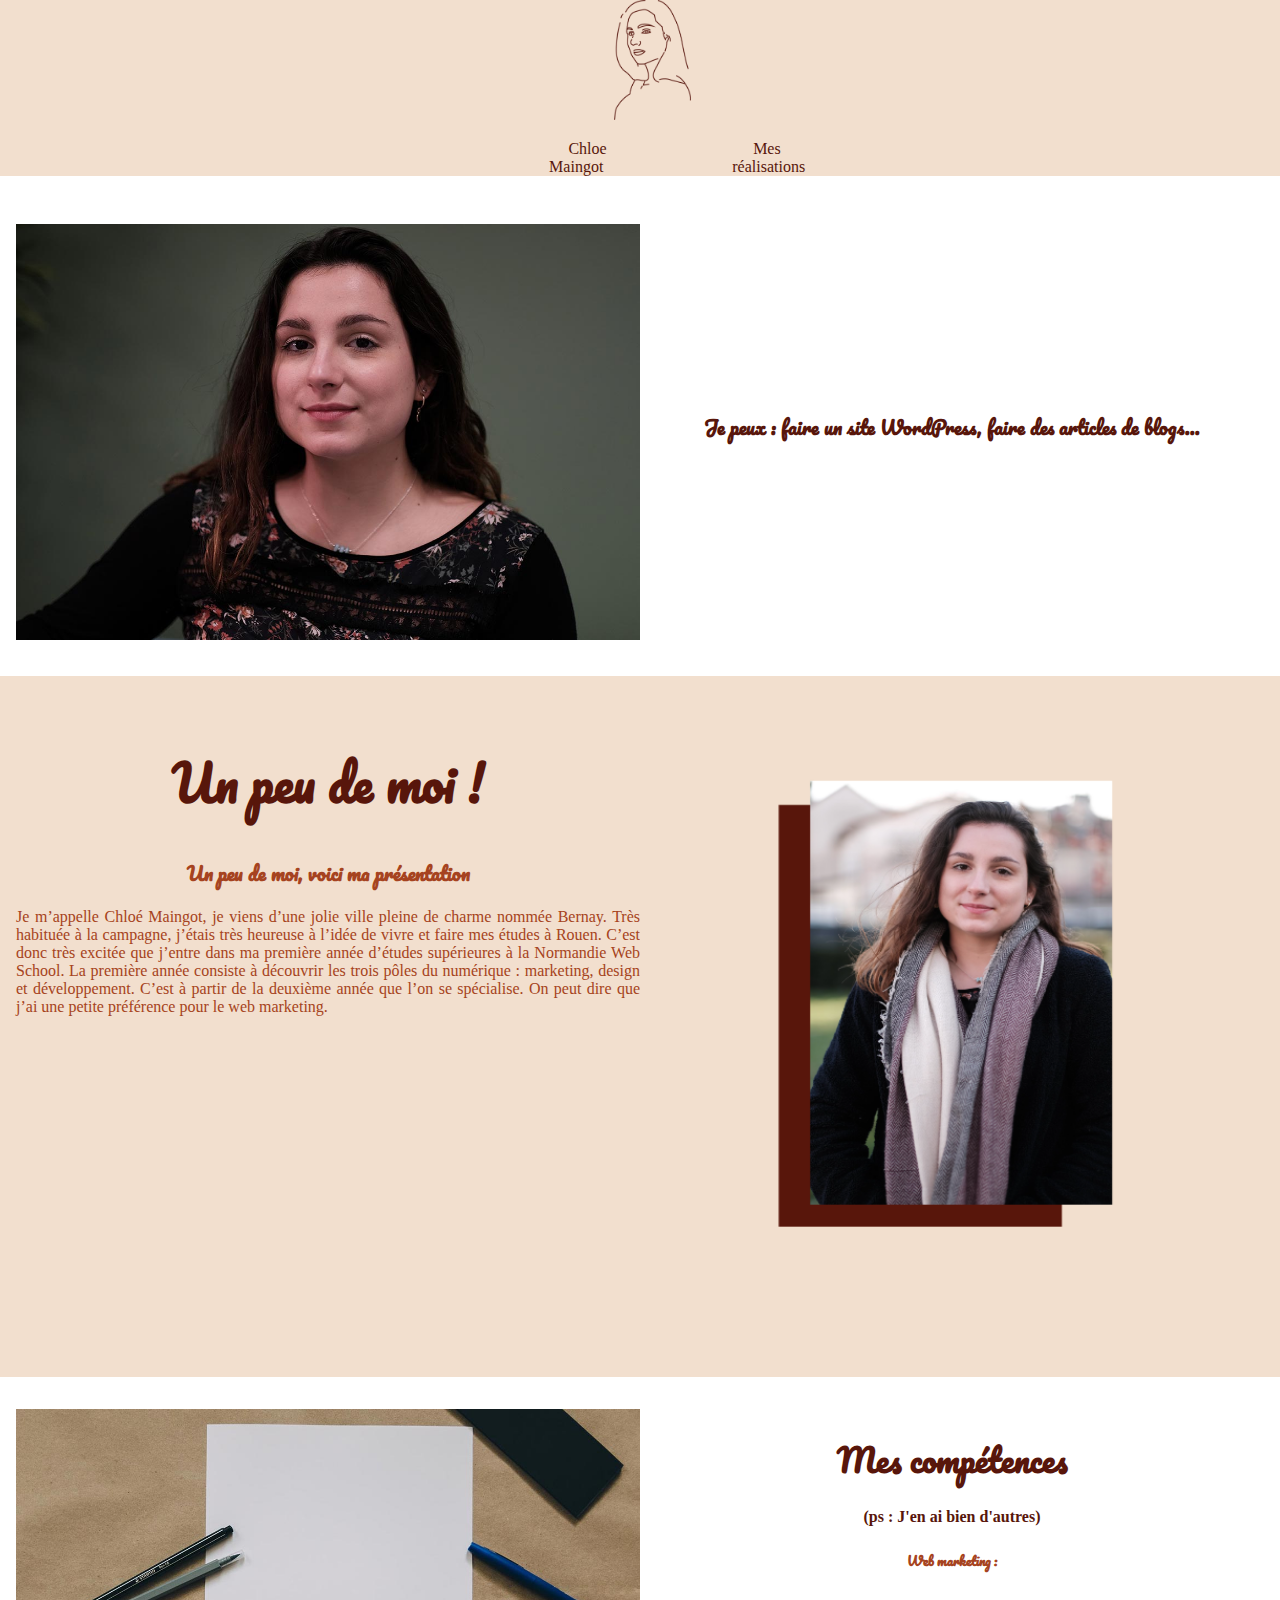
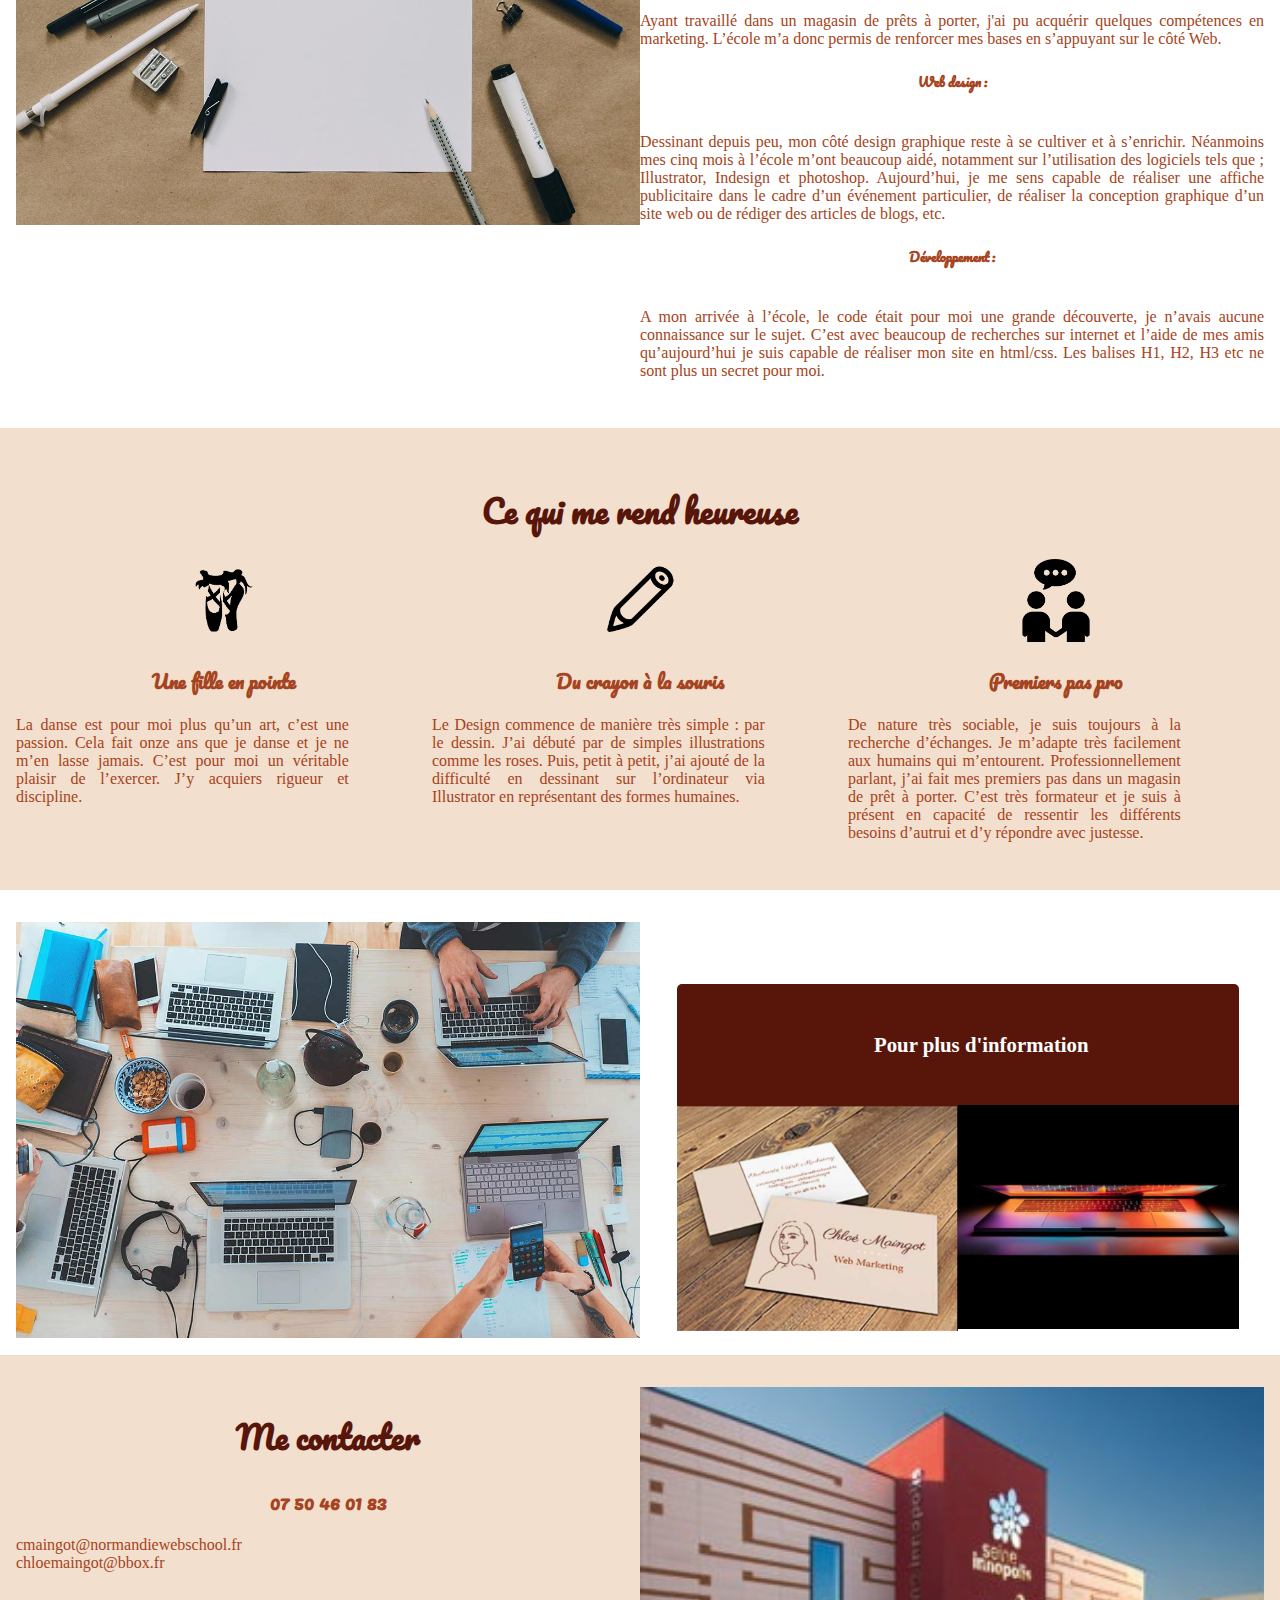
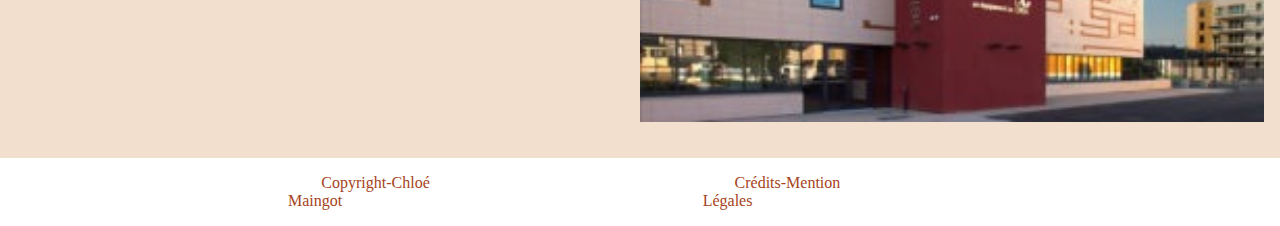
==== commit 51ca0981: "résulats final avec medias queries" ====
--- a/index.html
+++ b/index.html
@@ -8,7 +8,7 @@
         <meta name="viewport" content="width=device-width,initial-scale=1.0"/>
         <link href="https://fonts.googleapis.com/css?family=Roboto&display=swap" rel="stylesheet">
         <link href="https://fonts.googleapis.com/css?family=Pacifico&display=swap" rel="stylesheet"> 
-    <title>Chloé Maingot</title>
+    <title>Chloé Maingot, un peu de moi, un peu de bonheur, voici ma présentation</title>
      </head>
 
    
@@ -22,28 +22,39 @@
 
              </ul>
         </header>
+
+        <body>
         <main>
-            <section id="intro">
+            <section class="introduction">
+            <div id="intro">
                 <img class="image" src="css\img\Qui-je-suis-.jpg">
+            </div>
                 <div class="content">
                     <h3 class="jepeux">Je peux : faire un site WordPress, faire des articles de blogs...</h3>
                 </div>
             </section>
 
-            <section id="unpeudemoi">
+
+            <section class="section_unpeudemoi">
+                <div class="content">
+                    <h1 class="titre1">Un peu de moi !</h1> 
+                    <h3 class="titre2">Un peu de moi, voici ma présentation</h3>
+                    <p class="texte">Je m’appelle Chloé Maingot, je viens d’une jolie ville pleine de charme nommée Bernay. Très habituée à la campagne, j’étais très heureuse à l’idée de vivre et faire mes études à Rouen.
+                        C’est donc très excitée que j’entre dans ma première année d’études supérieures à  la Normandie Web School. La première année consiste à découvrir les trois pôles du numérique : marketing, design et développement.
+                        C’est à partir de la deuxième année que l’on se spécialise. On peut dire que j’ai une petite préférence pour le web marketing.</p>
+                </div>
+                <div id="unpeudemoi">
                 <img  class="un-peu-de-moi" src="css\img\un-peu-de-moi.png">
-                <div class="content"> 
-                    <h1 class="titre1">Un peu de moi</h1>
-                    <p class="titre">Je m’appelle Chloé Maingot, je viens d’une jolie ville pleine de charme nommée Bernay. Très habituée à la campagne, j’étais très heureuse à l’idée de vivre et faire mes études à Rouen.
-                     C’est donc très excitée que j’entre dans ma première année d’études supérieures à  la Normandie Web School. La première année consiste à découvrir les trois pôles du numérique : marketing, design et développement.
-                     C’est à partir de la deuxième année que l’on se spécialise. On peut dire que j’ai une petite préférence pour le web marketing.</p>
-                </div>
+            </div>
+                  
             </section>
        
 
-        <body>
+        
             <section id="competences">
+                <div>
                 <img class="skills" src="css\img\skills.jpg">
+                </div>
                 <div class="competences">
                     <h1 class="maitrise">Mes compétences</h1>
                     <h4 class="maitrise">(ps : J'en ai bien d'autres)</h4> 
@@ -65,36 +76,52 @@
 
             <section id="loisirs">
                 <h1>Ce qui me rend heureuse</h1>
+                <div id="mesloisirs">
+            <div>
                 <img class="chausson" src="css\img\chausson-de-danse.png">
                 <h3>Une fille en pointe</h3> 
                 
                 <p>
                     La danse est pour moi plus qu’un art, c’est une passion. Cela fait onze ans que je danse et je ne m’en lasse jamais. C’est pour moi un véritable  plaisir de l’exercer. J’y acquiers rigueur et discipline. </p>
-                    <img class="crayon" src="css\img\crayon.png">
+            </div>
+            <div>
+                <img class="crayon" src="css\img\crayon.png">
                 <h3>Du crayon à la souris</h3>
                 
                 <p>Le Design commence de manière très simple : par le dessin. J’ai débuté par de simples illustrations comme les roses. Puis, petit à petit, j’ai ajouté de la difficulté en dessinant sur l’ordinateur via Illustrator en représentant des formes humaines.</p>
+            </div>
+            <div>
                 <img class="communication" src="css\img\communication.png">
                 <h3>Premiers pas pro</h3>
                 
                 <p>De nature très sociable, je suis toujours à la recherche d’échanges. Je m’adapte très facilement aux humains qui m’entourent. Professionnellement parlant, j’ai fait mes premiers pas dans un magasin de prêt à porter. C’est très formateur et je suis à présent en capacité de ressentir les différents besoins d’autrui et d’y répondre avec justesse.</p>
+            </div>
             </section>
 
             <section id="mapageinfo">
-                <img class="carte" src="css\img\work-time.jpg">
-                <div class="content">
-                    <ul>
-                    <li><a href="cv.html">Pour plus d'information</a></li>
-                </ul>
+
+                <div>
+                    <img class="carte" src="css\img\work-time.jpg">
+                </div>
+                <div class="information">
+                    <h6>Pour plus d'information</h6>
+                    <div id="imginformation">
+                    <div><a href=""><img src="css\img\carte_devisite" alt=""></a></div>
+                    <div><a href=""><img src="css\img\ordinateur" alt=""></a></div>
+                </div>  
                 </div>
             </section>
 
             <section id="mecontacter">
+                <div>
                 <h1>Me contacter</h1>
-                <img class="ecole" src="css\img\nws.jpg">
                 <h3>07 50 46 01 83</h3>
                 <P>cmaingot@normandiewebschool.fr<br>
                     chloemaingot@bbox.fr</P>
+                </div>
+                <div>
+                    <img class="ecole" src="css\img\nws.jpg">
+                </div>
             </section>
        
     
--- a/style.css
+++ b/style.css
@@ -6,7 +6,7 @@
     padding: 0%
 }
 
-}
+
 
 .wrapper{
 
@@ -47,19 +47,21 @@
     font-family: cursive; 
     color: #58160b; 
 }
-
+.section_unpeudemoi{
+    background-color: #f2dfce;
+}
 #unpeudemoi {
     background-color: #f2dfce;
     
 }
-.titre{
+.titre1{
     font-family: 'Pacifico', cursive;
     text-align: center;
     color: #58160b;
 }
-.présentation {
+.texte {
     text-align: justify;
-    color: #58160b;
+    color: #a64320;
     font-family: Georgia, 'Times New Roman', Times, serif;
 }
 .un-peu-de-moi{
@@ -71,25 +73,23 @@
 .skills{
     width: 100%;
 }
+
+
 h1{
     font-family: 'Pacifico', cursive;
     text-align: center;
     color: #58160b; 
 }
-h3{
-    font-family: 'Pacifico', cursive;
-    text-align: center;
-    color: #a64320;     
-}
 h4{
-    font-family: 'Pacifico', cursive;
-    text-align: center;
-    color: #58160b;   
-}
+    font-family: cursive;
+    text-align: center;
+    color: #58160b;  
+}
+h3,
 h5{
     font-family: 'Pacifico', cursive;
     text-align: center;
-    color: #a64320;     
+    color: #a64320;
 }
 #loisirs{
      background-color: #f2dfce;
@@ -115,10 +115,29 @@
 }
 #mapageinfo{
     background-color: #ffffff;
+    padding-bottom: 1%;
 }
 .carte{
     width: 100%;
 }
+.information{
+    background-color: #58160b;
+    width: 100%;
+    height: 460pt;
+    border-radius: 5px;
+    
+}
+.information img{
+    width: 100%;
+    margin-left: -20%;
+}
+h6{
+    color: white;
+    font-size: 1em;
+    font-family: 'Pacifico' serif;
+    margin-left: 24%;
+}
+
 .ecole{
     width: 100%;
 }
@@ -152,69 +171,82 @@
 
  @media screen and (min-width: 940px) {
    
-    #header{
-       padding-left: 30%;
-    }
     .logo{
-        width: 8%;
-        padding-left: 27%;
-    }
-    .image{
-        width: 40%;
-        margin-left: 0%;
-    }
-    .jepeux{
-        margin-top: -10%;
-        margin-left: 50%;
-        font-size: 230%;
+        width: 6%;
+        margin-left: 48%;
+    }
+    #menu{
+        list-style: none;
+        margin-left: 33%;
+        font-family: Georgia, 'Times New Roman', Times, serif;
+        color: #58160b;
+        font-size: 100%;
+    }
+    .introduction{
+        display: grid;
+        grid-template-columns: 1fr 1fr;
+    }
+    .introduction h3{
+        margin-top: 30%;
+        font-family: 'Pacifico', cursive;
+    }
+    .section_unpeudemoi{
+        display: grid;
+        grid-template-columns: 1fr 1fr;
+    }
+    .section_unpeudemoi h1{
+        font-size: 3em;
+    }
+    .un-peu-de-moi{
+        width: 100%;
+        margin-top: -40%;
+    }
+    #competences{
+        display: grid;
+        grid-template-columns: 1fr 1fr;
+    }
+    #mesloisirs{
+        display: grid;
+        grid-template-columns: 1fr 1fr 1fr; 
+    
+    }
+    #mesloisirs p{
+        width: 80%;
+    }
+    #mapageinfo{
+        display: grid;
+        grid-template-columns: 1fr 1fr;
+    }
+    .information{
+        margin-top: 10%;
+        height: 110pt;
+        width: 90%;
+        margin-left: 6%;
+    }
+    #imginformation{
+        display: grid;
+        grid-template-columns: 1fr 1fr;
+        filter: grayscale(0%);
+    }
+    #imginformation :hover{
+        filter: grayscale(20%); 
+    }
+    #imginformation{
+        height: 100%;
+    }
+    h6{
+        color: white;
+        font-size: 1.3em;
+        font-family: 'Pacifico' serif;
+        margin-left: 35%;
+
+    }
+    #mecontacter{
+        display: grid;
+        grid-template-columns: 1fr 1fr; 
+    }
+    
+ }
+
+
        
-    }
-    section > #unpeudemoi{
-        background-size: large;
-    }
-    .un-peu-de-moi{
-        width: 20%;
-        margin-top: -10%;
-        margin-left: 60%;
-    }
-    .titre1{
-        margin-top: -20%;
-        margin-right: 45%;
-        font-size: 50%;
-        width: 50%;
-    }
-
-    .titre{
-        margin-top: -10%;
-        margin-right: 45%;
-        font-size: 50%;
-        width: 50%;
-       
-    }
-    
-    
-   
-    
-      
-    .skills{
-        width: 40%;
-        margin-left: 0%;
-    }
-    .competences{
-        margin-top: -20%;
-        
-        margin-left: 45%;
-        font-size: 50%;
-        width: 50%;
-    }
-    .maitrise{
-        list-style: none;
-        display: flex;
-        padding-right: 30%;
-    }
-    
-    
- }
-
-
-       
